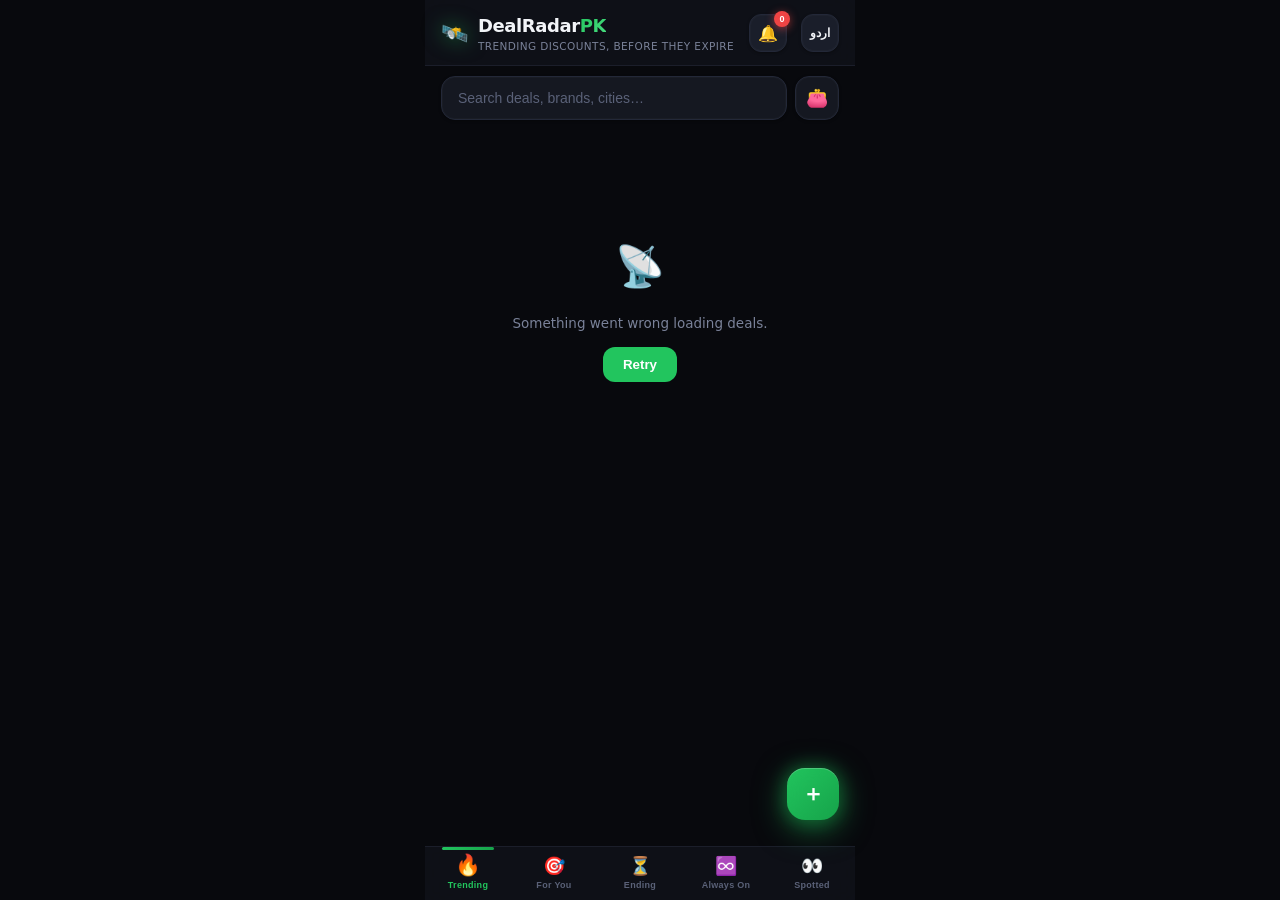
==== docs/index.html @ 2d1ab607 "Auto-scrape: 2026-09-20 14:18 UTC" ====
<!DOCTYPE html>
<html lang="en">
<head>
<meta charset="utf-8">
<meta name="viewport" content="width=device-width, initial-scale=1, viewport-fit=cover">
<meta name="theme-color" content="#0f1115">
<meta name="description" content="Never miss a discount in Pakistan. Track limited-time deals from Easypaisa, JazzCash, HBL, Daraz, Foodpanda & more.">
<link rel="manifest" href="manifest.json">
<link rel="apple-touch-icon" href="logos/easypaisa.png">
<title>DealRadar PK — never miss a discount</title>
<link rel="stylesheet" href="styles.css">
</head>
<body>
<header class="topbar">
  <button id="backBtn" class="back-btn" aria-label="Go back">←</button>
  <div class="brand">
    <span class="logo">🛰️</span>
    <div>
      <h1>DealRadar<span>PK</span></h1>
      <p class="tag" id="headerTag">Trending discounts, before they expire</p>
    </div>
  </div>
  <button id="alertBell" class="bell" title="Alerts">🔔<span id="bellCount" class="badge">0</span></button>
  <button id="langBtn" class="lang-btn" title="Switch language">اردو</button>
</header>

<div class="searchbar">
  <input id="q" type="search" placeholder="Search deals, brands, cities…" autocomplete="off">
  <button id="walletBtn" class="wallet-btn" title="My wallets & cards">👛</button>
</div>

<nav class="chips scroll" id="cityChips"></nav>
<nav class="chips scroll" id="catChips"></nav>

<div id="walletPanel" class="wallet-panel hidden"></div>
<section id="banner"></section>
<section id="savingsBar"></section>

<main id="feed" class="feed" aria-live="polite"></main>

<nav class="tabbar" id="tabbar">
  <button class="tab active" data-tab="trending"><span>🔥</span>Trending</button>
  <button class="tab" data-tab="foryou"><span>🎯</span>For You</button>
  <button class="tab" data-tab="ending"><span>⏳</span>Ending</button>
  <button class="tab" data-tab="evergreen"><span>♾️</span>Always On</button>
  <button class="tab" data-tab="spotted"><span>👀</span>Spotted</button>
</nav>

<button id="fab" class="fab" title="I spotted a deal">＋</button>

<div class="toast" id="toast"></div>
<div class="sheet-backdrop hidden" id="sheetBackdrop"></div>
<div class="sheet hidden" id="sheet"></div>

<div class="exit-overlay" id="exitOverlay">
  <div class="exit-dialog">
    <span class="exit-icon">🛰️</span>
    <h3 class="exit-title" id="exitTitle">Leaving so soon?</h3>
    <p class="exit-desc" id="exitDesc">There are still deals out there waiting for you. Come back before they expire!</p>
    <div class="exit-actions">
      <button class="exit-stay" id="exitStay">Keep Exploring</button>
      <button class="exit-leave" id="exitLeave">Leave</button>
    </div>
  </div>
</div>

<script src="app.js"></script>
</body>
</html>
---- docs/styles.css ----
/* ===== DEALRADAR PK — DESIGN SYSTEM v7 ===== */
:root{
  --bg:#08090d; --surface:#101218; --card:#151821; --card2:#1a1e2a; --card3:#20253a;
  --line:#232838; --line2:#2d3348;
  --txt:#f2f4f8; --txt2:#c8cdd8; --mut:#7a8299; --mut2:#5a6178;
  --accent:#22c55e; --accent2:#3b82f6; --accent3:#8b5cf6;
  --hot:#f97316; --warn:#f59e0b; --danger:#ef4444; --success:#10b981;
  --grad-main:linear-gradient(135deg,#22c55e,#16a34a);
  --grad-blue:linear-gradient(135deg,#3b82f6,#2563eb);
  --grad-purple:linear-gradient(135deg,#8b5cf6,#7c3aed);
  --grad-hot:linear-gradient(135deg,#f97316,#ef4444);
  --grad-gold:linear-gradient(135deg,#f59e0b,#d97706);
  --radius:18px; --radius-sm:12px; --radius-xs:8px;
  --glass:rgba(16,18,24,.92);
  --shadow-sm:0 1px 3px rgba(0,0,0,.3);
  --shadow-md:0 4px 16px rgba(0,0,0,.35);
  --shadow-lg:0 8px 32px rgba(0,0,0,.5);
  --shadow-glow:0 0 24px rgba(34,197,94,.15);
  --shadow-glow-blue:0 0 24px rgba(59,130,246,.15);
  --shadow-glow-purple:0 0 24px rgba(139,92,246,.15);
  --transition:all .2s cubic-bezier(.4,0,.2,1);
  --spring:all .35s cubic-bezier(.34,1.56,.64,1);
}
*{box-sizing:border-box;-webkit-tap-highlight-color:transparent}
html,body{margin:0}
body{background:var(--bg);color:var(--txt);
  font-family:'Inter',-apple-system,BlinkMacSystemFont,"Segoe UI",Roboto,system-ui,sans-serif;
  font-size:15px;line-height:1.5;max-width:430px;margin-inline:auto;padding-bottom:88px;
  -webkit-font-smoothing:antialiased;overflow-x:hidden}
a{color:var(--accent2);text-decoration:none}
.hidden{display:none!important}

/* ===== SKELETON LOADING ===== */
.skeleton{animation:shimmer 1.4s infinite;background:linear-gradient(90deg,var(--card) 25%,var(--card2) 50%,var(--card) 75%);background-size:200% 100%;border-radius:var(--radius-sm)}
@keyframes shimmer{0%{background-position:200% 0}100%{background-position:-200% 0}}

/* ===== TOP BAR ===== */
.topbar{position:sticky;top:0;z-index:45;display:flex;align-items:center;justify-content:space-between;
  padding:12px 16px 10px;background:var(--glass);backdrop-filter:blur(24px) saturate(1.4);
  border-bottom:1px solid rgba(35,40,56,.6);gap:8px}
.back-btn{flex:0 0 auto;width:34px;height:34px;border-radius:10px;
  background:var(--card2);border:1px solid var(--line);color:var(--txt);font-size:16px;cursor:pointer;
  display:none;align-items:center;justify-content:center;transition:var(--spring)}
.back-btn.visible{display:flex}
.back-btn:active{transform:scale(.85)}
.brand{display:flex;gap:10px;align-items:center;flex:1;min-width:0}
.logo{font-size:22px;filter:drop-shadow(0 0 10px rgba(34,197,94,.5))}
.topbar h1{margin:0;font-size:18px;font-weight:800;letter-spacing:-.4px}
.topbar h1 span{background:linear-gradient(135deg,var(--accent),#4ade80);-webkit-background-clip:text;-webkit-text-fill-color:transparent}
.tag{margin:0;font-size:10.5px;color:var(--mut);font-weight:500;letter-spacing:.4px;text-transform:uppercase}
.bell{position:relative;background:var(--card2);border:1px solid var(--line);color:var(--txt);width:38px;height:38px;border-radius:12px;font-size:16px;cursor:pointer;transition:var(--spring)}
.bell:active{transform:scale(.88)}
.lang-btn{background:var(--card2);border:1px solid var(--line);color:var(--txt);width:38px;height:38px;border-radius:12px;font-size:12px;font-weight:700;cursor:pointer;transition:var(--spring);margin-left:6px}
.lang-btn:active{transform:scale(.88)}
.badge{position:absolute;top:-4px;right:-4px;background:var(--danger);color:#fff;font-size:9px;font-weight:800;
  min-width:16px;height:16px;border-radius:8px;display:flex;align-items:center;justify-content:center;padding:0 3px;
  box-shadow:0 2px 8px rgba(239,68,68,.6);animation:pulse 2s infinite}
@keyframes pulse{0%,100%{transform:scale(1)}50%{transform:scale(1.1)}}

/* ===== SEARCH ===== */
.searchbar{display:flex;gap:8px;padding:10px 16px 4px}
.searchbar input{flex:1;padding:12px 16px;border-radius:14px;border:1.5px solid var(--line);
  background:var(--card);color:var(--txt);font-size:14px;outline:none;transition:var(--transition);font-weight:500}
.searchbar input::placeholder{color:var(--mut2)}
.searchbar input:focus{border-color:var(--accent2);box-shadow:0 0 0 3px rgba(59,130,246,.12),0 0 20px rgba(59,130,246,.08)}
.wallet-btn{flex:0 0 auto;width:44px;height:44px;border-radius:14px;border:1.5px solid var(--line);background:var(--card);font-size:18px;cursor:pointer;transition:var(--spring)}
.wallet-btn:active{transform:scale(.9)}
.wallet-btn.on{border-color:var(--accent);background:rgba(34,197,94,.12);box-shadow:var(--shadow-glow)}

/* ===== CHIPS ===== */
.chips{display:flex;gap:6px;overflow-x:auto;padding:8px 16px;scrollbar-width:none;
  mask-image:linear-gradient(90deg,#000 90%,transparent)}
.chips::-webkit-scrollbar{display:none}
.chip{flex:0 0 auto;padding:7px 13px;border-radius:999px;border:1.5px solid var(--line);
  background:var(--card);color:var(--mut);font-size:12px;font-weight:600;cursor:pointer;white-space:nowrap;transition:var(--transition)}
.chip:active{transform:scale(.95)}
.chip.active{background:linear-gradient(135deg,var(--accent),#16a34a);color:#fff;border-color:transparent;font-weight:700;
  box-shadow:0 2px 12px rgba(34,197,94,.35)}
.chip.cat.active{background:linear-gradient(135deg,var(--accent2),#2563eb);box-shadow:0 2px 12px rgba(59,130,246,.35)}

/* ===== WALLET PANEL ===== */
.wallet-panel{margin:6px 16px 0;background:var(--card2);border:1px solid var(--line);border-radius:16px;padding:14px;
  animation:slideDown .25s cubic-bezier(.4,0,.2,1)}
@keyframes slideDown{from{opacity:0;transform:translateY(-10px)}to{opacity:1;transform:none}}
.wallet-panel h4{margin:0 0 4px;font-size:13px;font-weight:700}
.wallet-panel p.hint{margin:0 0 10px;font-size:11px;color:var(--mut)}
.pay-grid{display:flex;flex-wrap:wrap;gap:6px}
.pay-opt{padding:8px 12px;border-radius:10px;border:1.5px solid var(--line);background:var(--card);color:var(--mut);font-size:11.5px;font-weight:600;cursor:pointer;transition:var(--transition)}
.pay-opt:active{transform:scale(.95)}
.pay-opt.on{background:linear-gradient(135deg,var(--accent2),#2563eb);border-color:transparent;color:#fff;font-weight:700;box-shadow:0 2px 10px rgba(59,130,246,.35)}

/* ===== BANNER ===== */
#banner{padding:10px 16px 0}
.banner-card{background:linear-gradient(135deg,rgba(249,115,22,.12),rgba(239,68,68,.06));border:1px solid rgba(249,115,22,.25);
  border-radius:14px;padding:12px 14px;font-size:12.5px;color:#fdba74;font-weight:500;line-height:1.5}
.banner-card b{color:#fff;font-weight:700}
.banner-info{background:var(--card);border:1px solid var(--line);border-radius:14px;padding:11px 14px;font-size:12px;color:var(--mut)}

/* ===== SAVINGS STRIP ===== */
#savingsBar{padding:6px 16px 0}
.savings-strip{background:linear-gradient(135deg,rgba(34,197,94,.1),rgba(34,197,94,.03));
  border:1px solid rgba(34,197,94,.2);border-radius:12px;padding:10px 14px;font-size:12.5px;color:var(--accent);font-weight:500}
.savings-strip b{font-weight:800}

/* ===== FEED ===== */
.feed{padding:12px 16px;display:flex;flex-direction:column;gap:12px}

/* ===== DEAL CARD ===== */
.deal{background:var(--card);border:1px solid var(--line);border-radius:var(--radius);overflow:hidden;position:relative;
  transition:var(--transition);box-shadow:var(--shadow-sm)}
.deal:active{transform:scale(.98);box-shadow:var(--shadow-md)}
.deal.match{border-color:rgba(34,197,94,.35);box-shadow:0 0 0 1px rgba(34,197,94,.12),var(--shadow-sm)}
.deal.urgent{border-color:rgba(239,68,68,.4);box-shadow:0 0 0 1px rgba(239,68,68,.15),var(--shadow-sm)}
.deal.urgent::before{content:'';position:absolute;top:0;left:0;right:0;height:2px;
  background:linear-gradient(90deg,var(--danger),var(--hot));animation:urgentPulse 2s infinite}
@keyframes urgentPulse{0%,100%{opacity:1}50%{opacity:.5}}
.deal-visual{height:4px;border-radius:0}

.deal-top{display:flex;gap:11px;padding:13px 13px 9px}
.logo-badge{flex:0 0 auto;width:44px;height:44px;border-radius:12px;display:flex;align-items:center;justify-content:center;
  font-weight:800;color:#fff;font-size:13px;letter-spacing:-.5px;
  box-shadow:var(--shadow-sm);position:relative;overflow:hidden}
.logo-badge::after{content:'';position:absolute;inset:0;background:linear-gradient(135deg,rgba(255,255,255,.12),transparent);pointer-events:none}
.logo-img{width:100%;height:100%;object-fit:contain;padding:5px;border-radius:inherit}
.logo-badge.sm .logo-img{padding:3px}
.deal-body{flex:1;min-width:0}
.deal-title{margin:0 0 3px;font-size:13.5px;font-weight:700;line-height:1.35;letter-spacing:-.2px;
  display:-webkit-box;-webkit-line-clamp:2;-webkit-box-orient:vertical;overflow:hidden}
.deal-brand{font-size:11px;color:var(--mut);margin:0 0 7px;display:flex;flex-wrap:wrap;align-items:center;gap:4px;font-weight:500}
.deal-brand .dot{opacity:.3}
.vbadge{font-size:9px;background:rgba(34,197,94,.1);color:var(--accent);border:1px solid rgba(34,197,94,.2);border-radius:5px;padding:2px 6px;font-weight:700;letter-spacing:.3px}
.vbadge.unv{background:rgba(245,158,11,.08);color:var(--warn);border-color:rgba(245,158,11,.2)}
.matchflag{color:var(--accent);font-weight:700;font-size:10.5px}

.disc-row{display:flex;flex-wrap:wrap;gap:5px;align-items:center}
.disc{display:inline-block;background:linear-gradient(135deg,rgba(34,197,94,.14),rgba(34,197,94,.04));
  color:var(--accent);border:1px solid rgba(34,197,94,.28);padding:4px 9px;border-radius:9px;font-weight:800;font-size:13px;letter-spacing:-.3px}
.disc.cap{background:rgba(245,158,11,.08);color:var(--warn);border-color:rgba(245,158,11,.22);font-weight:600;font-size:11px}
.heat{display:inline-flex;align-items:center;gap:3px;font-size:10.5px;font-weight:800;color:var(--hot);
  background:rgba(249,115,22,.08);border:1px solid rgba(249,115,22,.22);padding:4px 8px;border-radius:9px}

.deal-meta{display:flex;flex-wrap:wrap;gap:4px;margin-top:8px}
.pill{font-size:10px;color:var(--mut);background:var(--card2);border:1px solid var(--line);
  padding:3px 7px;border-radius:7px;font-weight:500}
.pill.count{color:var(--warn);border-color:rgba(245,158,11,.25);background:rgba(245,158,11,.05)}
.pill.count.red{color:var(--danger);border-color:rgba(239,68,68,.25);background:rgba(239,68,68,.05);font-weight:700}
.pill.src-social{color:#a78bfa;border-color:rgba(167,139,250,.2);background:rgba(167,139,250,.05)}
.pill.src-community{color:#67e8f9;border-color:rgba(103,232,249,.2);background:rgba(103,232,249,.05)}
.pill.trust{color:var(--accent);border-color:rgba(34,197,94,.2);background:rgba(34,197,94,.05);font-weight:700}

/* urgency progress bar */
.urgency-bar{height:3px;margin:0 13px;border-radius:2px;background:var(--card2);overflow:hidden}
.urgency-bar .fill{height:100%;border-radius:2px;transition:width .5s ease}

.deal-actions{display:flex;border-top:1px solid var(--line)}
.deal-actions button{flex:1;background:none;border:none;color:var(--mut);padding:10px 4px;font-size:10.5px;font-weight:600;cursor:pointer;transition:var(--transition)}
.deal-actions button:active{background:var(--card2);color:var(--txt)}
.deal-actions button+button{border-left:1px solid var(--line)}
.deal-actions button.voted{color:var(--accent)}

.empty{text-align:center;color:var(--mut);padding:48px 24px;font-size:13.5px;line-height:1.7}

/* ===== MERCHANT GROUPING ===== */
.merchant-group{margin-bottom:2px}
.merchant-header{display:flex;align-items:center;gap:8px;padding:6px 0 5px}
.logo-badge.sm{width:30px;height:30px;font-size:10px;border-radius:9px}
.merchant-name{font-size:13px;font-weight:700}
.merchant-count{font-size:10.5px;color:var(--mut)}
.merchant-compare{margin-left:auto;padding:5px 10px;border-radius:8px;border:1px solid var(--line);
  background:var(--card2);color:var(--accent2);font-size:10.5px;font-weight:600;cursor:pointer;transition:var(--transition)}
.merchant-compare:active{transform:scale(.95)}
.merchant-scroll{display:flex;gap:10px;overflow-x:auto;padding-bottom:8px;scrollbar-width:none;
  mask-image:linear-gradient(90deg,#000 88%,transparent)}
.merchant-scroll::-webkit-scrollbar{display:none}
.merchant-scroll .deal{min-width:84%;flex:0 0 84%}

/* ===== TAB BAR ===== */
.tabbar{position:fixed;bottom:0;left:50%;transform:translateX(-50%);width:100%;max-width:430px;z-index:35;
  display:flex;background:var(--glass);backdrop-filter:blur(24px) saturate(1.4);border-top:1px solid rgba(35,40,56,.6);
  padding-bottom:env(safe-area-inset-bottom)}
.tab{flex:1;background:none;border:none;color:var(--mut2);font-size:9px;font-weight:700;padding:8px 2px 10px;
  display:flex;flex-direction:column;align-items:center;gap:3px;cursor:pointer;transition:var(--transition);position:relative;letter-spacing:.3px}
.tab span{font-size:18px;transition:var(--spring)}
.tab.active{color:var(--accent)}
.tab.active span{transform:scale(1.15) translateY(-1px)}
.tab.active::after{content:'';position:absolute;top:0;left:20%;right:20%;height:2.5px;border-radius:2px;
  background:linear-gradient(90deg,var(--accent),#4ade80)}

/* ===== FAB ===== */
.fab{position:fixed;right:calc(50% - 199px);bottom:80px;z-index:36;width:52px;height:52px;border-radius:16px;
  background:linear-gradient(135deg,var(--accent),#16a34a);color:#fff;border:none;font-size:22px;font-weight:700;
  box-shadow:0 6px 24px rgba(34,197,94,.45);cursor:pointer;transition:var(--spring)}
.fab:active{transform:scale(.88)}
@media(max-width:430px){.fab{right:16px}}

/* ===== TOAST ===== */
.toast{position:fixed;left:50%;bottom:96px;transform:translateX(-50%) translateY(16px);
  background:var(--card2);color:var(--txt);padding:12px 20px;border-radius:14px;font-size:13px;font-weight:600;
  opacity:0;transition:.25s cubic-bezier(.4,0,.2,1);pointer-events:none;z-index:60;border:1px solid var(--line2);max-width:88%;text-align:center;
  box-shadow:var(--shadow-lg)}
.toast.show{opacity:1;transform:translateX(-50%) translateY(0)}

/* ===== SHEET ===== */
.sheet-backdrop{position:fixed;inset:0;background:rgba(0,0,0,.75);z-index:40;backdrop-filter:blur(6px)}
.sheet{position:fixed;left:50%;bottom:0;transform:translateX(-50%);width:100%;max-width:430px;
  background:var(--surface);border:1px solid var(--line);border-bottom:none;border-radius:24px 24px 0 0;
  z-index:50;max-height:88vh;overflow:auto;padding:8px 18px 32px;
  box-shadow:0 -12px 48px rgba(0,0,0,.6);animation:sheetUp .3s cubic-bezier(.32,.72,0,1)}
@keyframes sheetUp{from{transform:translateX(-50%) translateY(40px);opacity:0}to{transform:translateX(-50%) translateY(0);opacity:1}}
.sheet .grab{width:36px;height:4px;background:var(--line2);border-radius:2px;margin:8px auto 16px}
.sheet h3{margin:0 0 8px;font-size:16px;font-weight:800;line-height:1.35;letter-spacing:-.3px}
.sheet .row{display:flex;justify-content:space-between;gap:12px;padding:10px 0;border-bottom:1px solid var(--line);font-size:12.5px}
.sheet .row span:first-child{color:var(--mut);flex:0 0 36%;font-weight:500}
.sheet .row span:last-child{text-align:right;font-weight:600}
.sheet ul{margin:10px 0;padding-left:18px;font-size:12px;color:var(--mut);line-height:1.7}
.sheet .fine{color:var(--mut2);font-size:10.5px;margin-top:16px;line-height:1.6;opacity:.8}
.sheet .sharebtn{display:block;width:100%;margin-top:16px;padding:14px;border-radius:14px;border:none;
  background:linear-gradient(135deg,#25d366,#128c7e);color:#fff;font-weight:700;font-size:14.5px;cursor:pointer;
  box-shadow:0 4px 16px rgba(37,211,102,.35);transition:var(--spring);text-align:center;text-decoration:none}
.sheet .sharebtn:active{transform:scale(.96)}

/* ===== SUBMIT FORM ===== */
.form label{display:block;font-size:11px;color:var(--mut);font-weight:700;margin:14px 0 5px;letter-spacing:.4px;text-transform:uppercase}
.form input,.form select,.form textarea{width:100%;padding:11px 14px;border-radius:12px;border:1.5px solid var(--line);
  background:var(--card2);color:var(--txt);font-size:13.5px;font-family:inherit;outline:none;transition:var(--transition)}
.form input:focus,.form select:focus,.form textarea:focus{border-color:var(--accent2);box-shadow:0 0 0 3px rgba(59,130,246,.1)}
.form textarea{min-height:80px;resize:vertical}
.form .submit{width:100%;margin-top:18px;padding:14px;border-radius:14px;border:none;
  background:linear-gradient(135deg,var(--accent),#16a34a);color:#fff;font-weight:700;font-size:14.5px;cursor:pointer;
  box-shadow:0 4px 16px rgba(34,197,94,.35);transition:var(--spring)}
.form .submit:active{transform:scale(.96)}

/* ===== HERO CARD ===== */
.hero-card{display:flex;align-items:center;gap:12px;margin-bottom:14px;padding:14px;border-radius:16px;
  background:var(--card2);border:1px solid var(--line)}
.hero-info{flex:1}
.hero-brand{font-size:14.5px;font-weight:800}
.hero-type{font-size:11px;color:var(--mut);text-transform:capitalize}
.hero-disc{text-align:right}
.hero-amount{font-size:21px;font-weight:800;color:var(--accent)}
.hero-cap{font-size:10.5px;color:var(--warn)}
.sheet-summary{color:var(--mut);font-size:12.5px;margin:0 0 14px;line-height:1.65}

/* ===== SHEET ACTIONS ===== */
.sheet-actions{display:flex;gap:10px;margin-top:16px}
.sheet-actions .sharebtn{flex:1;margin-top:0}
.reportbtn{flex:0 0 auto;padding:14px 16px;border-radius:14px;border:1px solid rgba(239,68,68,.25);
  background:rgba(239,68,68,.06);color:var(--danger);font-weight:600;font-size:12.5px;cursor:pointer;transition:var(--transition)}
.reportbtn:active{transform:scale(.94)}

/* ===== COMPARE ===== */
.compare-grid{display:flex;flex-direction:column;gap:10px;margin-top:12px}
.compare-card{background:var(--card2);border:1px solid var(--line);border-radius:14px;padding:14px}
.compare-disc{font-size:17px;font-weight:800;color:var(--accent);margin-bottom:4px}
.compare-title{font-size:12.5px;font-weight:600;margin-bottom:8px;line-height:1.4}
.compare-meta{display:flex;flex-wrap:wrap;gap:5px;font-size:10.5px;color:var(--mut)}
.compare-meta span{background:var(--card);border:1px solid var(--line);padding:3px 7px;border-radius:6px}
.compare-view{margin-top:10px;width:100%;padding:9px;border-radius:10px;border:1px solid var(--accent2);
  background:rgba(59,130,246,.06);color:var(--accent2);font-size:12px;font-weight:600;cursor:pointer;transition:var(--transition)}
.compare-view:active{transform:scale(.97)}

/* ===== NOTIFICATIONS ===== */
.notif-item{display:flex;align-items:center;gap:10px;padding:11px 0;border-bottom:1px solid var(--line);cursor:pointer}
.notif-item:last-child{border-bottom:none}
.notif-icon{font-size:15px;flex:0 0 auto}
.notif-text{font-size:12.5px;color:var(--txt);line-height:1.4}
.notif-text b{font-weight:700}

/* ===== STEPS ===== */
.steps-title{margin:16px 0 8px;font-size:11px;color:var(--mut);text-transform:uppercase;letter-spacing:.6px;font-weight:700}
.steps-list{list-style:none;margin:0;padding:0}
.steps-list li{display:flex;align-items:flex-start;gap:10px;padding:9px 0;border-bottom:1px solid var(--line);font-size:12.5px;color:var(--txt2);line-height:1.5}
.steps-list li:last-child{border-bottom:none}
.step-num{flex:0 0 auto;width:22px;height:22px;border-radius:50%;background:linear-gradient(135deg,var(--accent),#16a34a);
  color:#fff;font-size:10.5px;font-weight:800;display:flex;align-items:center;justify-content:center}

/* ===== ONBOARDING ===== */
body.onboarding .sheet{max-height:100vh;height:100vh;height:100dvh;border-radius:0;padding:0;overflow:hidden;animation:none}
body.onboarding .sheet .grab{display:none}
body.onboarding .sheet-backdrop{background:rgba(0,0,0,.92)}
.onboard-full{position:relative;height:100%;display:flex;flex-direction:column;overflow:hidden}
.ob-bg{position:absolute;inset:0;z-index:0;
  background:
    radial-gradient(600px 380px at 10% -5%,rgba(34,197,94,.22),transparent 60%),
    radial-gradient(500px 350px at 95% 10%,rgba(59,130,246,.18),transparent 55%),
    radial-gradient(550px 420px at 50% 115%,rgba(139,92,246,.12),transparent 55%),
    var(--bg)}
.ob-bg::after{content:'';position:absolute;inset:0;
  background-image:radial-gradient(rgba(255,255,255,.04) 1px,transparent 1px);background-size:24px 24px}
.ob-content{position:relative;z-index:1;flex:1;display:flex;flex-direction:column;align-items:center;
  justify-content:center;text-align:center;padding:56px 28px 24px;animation:obIn .5s cubic-bezier(.22,1,.36,1) both}
@keyframes obIn{from{opacity:0;transform:translateY(20px) scale(.97)}to{opacity:1;transform:none}}
.ob-visual{position:relative;width:128px;height:128px;border-radius:36px;display:flex;align-items:center;justify-content:center;
  font-size:56px;margin-bottom:32px;
  background:linear-gradient(145deg,rgba(255,255,255,.08),rgba(255,255,255,.02));
  border:1px solid rgba(255,255,255,.1);
  box-shadow:0 20px 60px rgba(0,0,0,.5),inset 0 1px 0 rgba(255,255,255,.12)}
.ob-visual::before{content:'';position:absolute;inset:-14px;border-radius:46px;
  border:1.5px dashed rgba(34,197,94,.2);animation:obSpin 28s linear infinite}
@keyframes obSpin{to{transform:rotate(360deg)}}
.ob-title{margin:0 0 14px;font-size:25px;font-weight:800;letter-spacing:-.6px;line-height:1.2;
  background:linear-gradient(92deg,#fff 30%,#a7f3d0);-webkit-background-clip:text;background-clip:text;color:transparent}
.ob-desc{margin:0;font-size:14px;line-height:1.7;color:var(--mut);max-width:310px}
.ob-footer{position:relative;z-index:1;padding:20px 24px calc(28px + env(safe-area-inset-bottom));
  background:linear-gradient(180deg,transparent,rgba(8,9,13,.6))}
.ob-dots{display:flex;justify-content:center;gap:7px;margin-bottom:20px}
.ob-dot{width:7px;height:7px;border-radius:4px;background:var(--line2);transition:.3s}
.ob-dot.active{width:22px;background:linear-gradient(90deg,var(--accent),#4ade80)}
.ob-actions{display:flex;align-items:center;gap:12px}
.ob-skip{flex:0 0 auto;padding:14px 16px;border-radius:14px;border:none;background:transparent;
  color:var(--mut);font-size:13.5px;font-weight:600;cursor:pointer;transition:var(--transition)}
.ob-skip:active{transform:scale(.94);color:var(--txt)}
.ob-next{flex:1;padding:15px 20px;border-radius:16px;border:none;cursor:pointer;
  background:linear-gradient(135deg,#22c55e,#16a34a);color:#04150a;font-size:15px;font-weight:800;letter-spacing:.2px;
  box-shadow:0 8px 28px rgba(34,197,94,.4),inset 0 1px 0 rgba(255,255,255,.3);transition:var(--spring)}
.ob-next:active{transform:scale(.96)}

/* ===== SCROLLBAR ===== */
::-webkit-scrollbar{width:0;height:0}

/* ===== SELECTION ===== */
::selection{background:rgba(34,197,94,.3);color:#fff}

/* ===== EXIT DIALOG ===== */
.exit-overlay{position:fixed;inset:0;z-index:100;background:rgba(0,0,0,.8);backdrop-filter:blur(12px);
  display:flex;align-items:center;justify-content:center;opacity:0;pointer-events:none;transition:opacity .25s ease}
.exit-overlay.show{opacity:1;pointer-events:auto}
.exit-dialog{background:var(--card);border:1px solid var(--line2);border-radius:24px;padding:32px 24px 24px;
  width:calc(100% - 48px);max-width:340px;text-align:center;
  box-shadow:0 24px 80px rgba(0,0,0,.7),0 0 0 1px rgba(255,255,255,.04) inset;
  transform:scale(.9) translateY(20px);transition:transform .3s cubic-bezier(.34,1.56,.64,1)}
.exit-overlay.show .exit-dialog{transform:scale(1) translateY(0)}
.exit-icon{font-size:48px;margin-bottom:16px;display:block;animation:exitBounce 1.2s ease infinite}
@keyframes exitBounce{0%,100%{transform:translateY(0)}50%{transform:translateY(-6px)}}
.exit-title{font-size:18px;font-weight:800;margin:0 0 8px;letter-spacing:-.3px;
  background:linear-gradient(135deg,#fff,#a7f3d0);-webkit-background-clip:text;-webkit-text-fill-color:transparent}
.exit-desc{font-size:13px;color:var(--mut);margin:0 0 24px;line-height:1.6}
.exit-actions{display:flex;gap:10px}
.exit-stay{flex:1;padding:14px;border-radius:14px;border:none;cursor:pointer;
  background:var(--grad-main);color:#04150a;font-size:14px;font-weight:800;
  box-shadow:0 4px 20px rgba(34,197,94,.4),inset 0 1px 0 rgba(255,255,255,.25);transition:var(--spring)}
.exit-stay:active{transform:scale(.94)}
.exit-leave{flex:1;padding:14px;border-radius:14px;border:1.5px solid var(--line2);cursor:pointer;
  background:var(--card2);color:var(--mut);font-size:14px;font-weight:600;transition:var(--transition)}
.exit-leave:active{transform:scale(.94);color:var(--txt)}

/* ===== TAB COLOR THEMES ===== */
.tab[data-tab="trending"].active{color:var(--accent)}
.tab[data-tab="trending"].active::after{background:var(--grad-main)}
.tab[data-tab="foryou"].active{color:var(--accent3)}
.tab[data-tab="foryou"].active::after{background:var(--grad-purple)}
.tab[data-tab="ending"].active{color:var(--hot)}
.tab[data-tab="ending"].active::after{background:var(--grad-hot)}
.tab[data-tab="evergreen"].active{color:var(--accent2)}
.tab[data-tab="evergreen"].active::after{background:var(--grad-blue)}
.tab[data-tab="spotted"].active{color:var(--warn)}
.tab[data-tab="spotted"].active::after{background:var(--grad-gold)}

/* ===== IMPROVED BUTTONS ===== */
.deal-actions button{position:relative;overflow:hidden}
.deal-actions button::after{content:'';position:absolute;inset:0;background:radial-gradient(circle at var(--x,50%) var(--y,50%),rgba(255,255,255,.08),transparent 60%);opacity:0;transition:opacity .2s}
.deal-actions button:active::after{opacity:1}
.deal-actions button.voted{color:var(--accent);text-shadow:0 0 12px rgba(34,197,94,.4)}

/* ===== IMPROVED TOAST ===== */
.toast{background:var(--card);border:1px solid var(--line2);
  box-shadow:0 12px 40px rgba(0,0,0,.6),0 0 0 1px rgba(255,255,255,.04) inset;
  backdrop-filter:blur(20px)}
.toast.show{opacity:1;transform:translateX(-50%) translateY(0)}

/* ===== IMPROVED SHEET ===== */
.sheet{background:var(--surface);border:1px solid var(--line2);
  box-shadow:0 -20px 60px rgba(0,0,0,.7),0 0 0 1px rgba(255,255,255,.03) inset}
.sheet .grab{background:linear-gradient(90deg,var(--line2),var(--line),var(--line2));width:44px}

/* ===== IMPROVED FAB ===== */
.fab{background:var(--grad-main);border-radius:18px;
  box-shadow:0 8px 32px rgba(34,197,94,.5),0 2px 8px rgba(0,0,0,.3),inset 0 1px 0 rgba(255,255,255,.25)}
.fab::before{content:'';position:absolute;inset:-3px;border-radius:21px;
  background:var(--grad-main);opacity:.3;filter:blur(8px);z-index:-1;transition:opacity .3s}
.fab:active::before{opacity:.6}

/* ===== IMPROVED CHIPS ===== */
.chip.active{background:var(--grad-main);box-shadow:0 3px 14px rgba(34,197,94,.4)}
.chip.cat.active{background:var(--grad-blue);box-shadow:0 3px 14px rgba(59,130,246,.4)}

/* ===== IMPROVED WALLET PANEL ===== */
.pay-opt.on{background:var(--grad-blue);box-shadow:0 3px 12px rgba(59,130,246,.4)}

/* ===== IMPROVED BANNER ===== */
.banner-card{background:linear-gradient(135deg,rgba(249,115,22,.1),rgba(239,68,68,.05));
  border:1px solid rgba(249,115,22,.2);border-radius:16px;
  box-shadow:0 4px 20px rgba(249,115,22,.08)}

/* ===== IMPROVED SAVINGS ===== */
.savings-strip{background:linear-gradient(135deg,rgba(34,197,94,.08),rgba(34,197,94,.02));
  border:1px solid rgba(34,197,94,.15);border-radius:14px;
  box-shadow:0 2px 12px rgba(34,197,94,.06)}

/* ===== IMPROVED DEAL CARD ===== */
.deal{background:var(--card);border:1px solid var(--line);
  box-shadow:var(--shadow-sm),0 0 0 1px rgba(255,255,255,.02) inset}
.deal.match{border-color:rgba(34,197,94,.3);box-shadow:0 0 0 1px rgba(34,197,94,.1),var(--shadow-glow)}
.deal.urgent{border-color:rgba(239,68,68,.35);box-shadow:0 0 0 1px rgba(239,68,68,.12),0 4px 20px rgba(239,68,68,.08)}

/* ===== IMPROVED HERO CARD ===== */
.hero-card{background:linear-gradient(135deg,var(--card2),var(--card));
  border:1px solid var(--line2);box-shadow:var(--shadow-md),0 0 0 1px rgba(255,255,255,.03) inset}

/* ===== IMPROVED STEPS ===== */
.step-num{background:var(--grad-main);box-shadow:0 2px 8px rgba(34,197,94,.3)}

/* ===== IMPROVED COMPARE ===== */
.compare-view{border-color:rgba(59,130,246,.3);background:rgba(59,130,246,.05);
  box-shadow:0 2px 10px rgba(59,130,246,.08)}
.compare-view:active{background:rgba(59,130,246,.12)}

/* ===== IMPROVED ONBOARDING ===== */
.ob-next{background:var(--grad-main);box-shadow:0 8px 28px rgba(34,197,94,.45),inset 0 1px 0 rgba(255,255,255,.3)}

/* ===== IMPROVED FORM ===== */
.form .submit{background:var(--grad-main);box-shadow:0 6px 24px rgba(34,197,94,.4),inset 0 1px 0 rgba(255,255,255,.25)}

/* ===== IMPROVED SHARE BUTTON ===== */
.sheet .sharebtn{box-shadow:0 6px 24px rgba(37,211,102,.4),inset 0 1px 0 rgba(255,255,255,.2)}

/* ===== IMPROVED REPORT BUTTON ===== */
.reportbtn{border-color:rgba(239,68,68,.2);background:rgba(239,68,68,.04);
  box-shadow:0 2px 10px rgba(239,68,68,.06)}
.reportbtn:active{background:rgba(239,68,68,.12)}

/* ===== NOTIFICATION BELL IMPROVED ===== */
.bell{background:var(--card2);border:1px solid var(--line);
  box-shadow:var(--shadow-sm),0 0 0 1px rgba(255,255,255,.02) inset}
.bell:active{transform:scale(.85);box-shadow:0 0 16px rgba(34,197,94,.2)}

/* ===== LANG BUTTON IMPROVED ===== */
.lang-btn{background:var(--card2);border:1px solid var(--line);
  box-shadow:var(--shadow-sm),0 0 0 1px rgba(255,255,255,.02) inset}
.lang-btn:active{transform:scale(.85)}

/* ===== WALLET BUTTON IMPROVED ===== */
.wallet-btn{box-shadow:var(--shadow-sm),0 0 0 1px rgba(255,255,255,.02) inset}
.wallet-btn.on{border-color:var(--accent);background:rgba(34,197,94,.1);
  box-shadow:var(--shadow-glow),0 0 0 1px rgba(34,197,94,.15) inset}

/* ===== SEARCH BAR IMPROVED ===== */
.searchbar input{background:var(--card);border:1.5px solid var(--line);
  box-shadow:var(--shadow-sm),0 0 0 1px rgba(255,255,255,.02) inset}
.searchbar input:focus{border-color:var(--accent2);
  box-shadow:0 0 0 3px rgba(59,130,246,.1),0 0 24px rgba(59,130,246,.06),0 0 0 1px rgba(59,130,246,.2) inset}

/* ===== MERCHANT COMPARE IMPROVED ===== */
.merchant-compare{border-color:rgba(59,130,246,.25);background:rgba(59,130,246,.05);
  box-shadow:0 2px 8px rgba(59,130,246,.06)}
.merchant-compare:active{background:rgba(59,130,246,.12)}

/* ===== TRUST PILL IMPROVED ===== */
.pill.trust{background:rgba(34,197,94,.06);border-color:rgba(34,197,94,.2);
  box-shadow:0 1px 6px rgba(34,197,94,.08)}

/* ===== HEAT BADGE IMPROVED ===== */
.heat{background:rgba(249,115,22,.06);border-color:rgba(249,115,22,.2);
  box-shadow:0 1px 8px rgba(249,115,22,.08)}

/* ===== VERIFIED BADGE IMPROVED ===== */
.vbadge{background:rgba(34,197,94,.08);border-color:rgba(34,197,94,.2);
  box-shadow:0 1px 6px rgba(34,197,94,.06)}
.vbadge.unv{background:rgba(245,158,11,.06);border-color:rgba(245,158,11,.18);
  box-shadow:0 1px 6px rgba(245,158,11,.06)}

/* ===== DISCOUNT BADGE IMPROVED ===== */
.disc{background:linear-gradient(135deg,rgba(34,197,94,.12),rgba(34,197,94,.03));
  border-color:rgba(34,197,94,.25);box-shadow:0 2px 10px rgba(34,197,94,.1)}
.disc.cap{background:rgba(245,158,11,.06);border-color:rgba(245,158,11,.2);
  box-shadow:0 1px 8px rgba(245,158,11,.06)}

/* ===== URGENCY BAR IMPROVED ===== */
.urgency-bar{background:var(--card2);box-shadow:0 0 0 1px rgba(255,255,255,.02) inset}
.urgency-bar .fill{box-shadow:0 0 8px currentColor}

/* ===== NOTIFICATION ITEMS ===== */
.notif-item{transition:var(--transition)}
.notif-item:active{background:var(--card2);border-radius:10px;padding-left:8px;padding-right:8px}

/* ===== COMPARE CARDS ===== */
.compare-card{background:linear-gradient(135deg,var(--card2),var(--card));
  border:1px solid var(--line2);box-shadow:var(--shadow-sm),0 0 0 1px rgba(255,255,255,.02) inset}
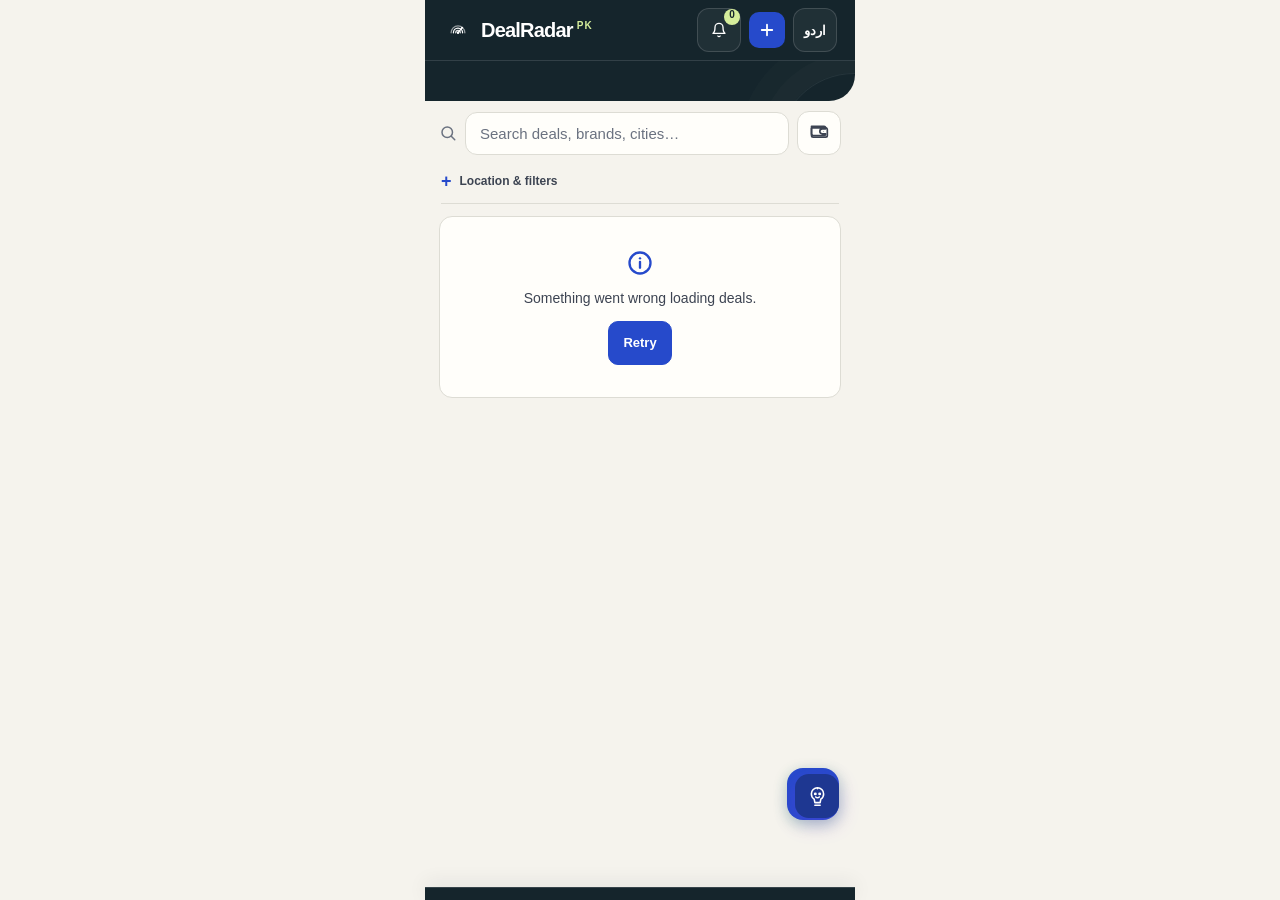
==== commit 2f96ed45: "Deploy: sync docs/ with latest 4-tab UI for GitHub Pages" ====
--- a/docs/index.html
+++ b/docs/index.html
@@ -3,50 +3,103 @@
 <head>
 <meta charset="utf-8">
 <meta name="viewport" content="width=device-width, initial-scale=1, viewport-fit=cover">
-<meta name="theme-color" content="#0f1115">
+<meta name="theme-color" content="#15252C">
 <meta name="description" content="Never miss a discount in Pakistan. Track limited-time deals from Easypaisa, JazzCash, HBL, Daraz, Foodpanda & more.">
 <link rel="manifest" href="manifest.json">
-<link rel="apple-touch-icon" href="logos/easypaisa.png">
+<link rel="icon" href="data:image/svg+xml,%3Csvg xmlns='http://www.w3.org/2000/svg' viewBox='0 0 48 48'%3E%3Crect width='48' height='48' rx='11' fill='%23ffffff'/%3E%3Cg fill='none' stroke='%230E7A4E' stroke-width='2.6' stroke-linecap='round'%3E%3Cpath d='M14 30a10 10 0 0 1 20 0'/%3E%3Cpath d='M9 30a15 15 0 0 1 30 0' opacity='.55'/%3E%3Cpath d='M19 30a5 5 0 0 1 10 0' opacity='.85'/%3E%3C/g%3E%3Ccircle cx='24' cy='30' r='2.6' fill='%230E7A4E'/%3E%3Cpath d='M24 30 33 19' stroke='%230E7A4E' stroke-width='2.6' stroke-linecap='round'/%3E%3Ccircle cx='33' cy='19' r='2.2' fill='%230E7A4E'/%3E%3C/svg%3E">
+<link rel="apple-touch-icon" href="icon-192.png">
+<meta name="mobile-web-app-capable" content="yes">
+<meta name="apple-mobile-web-app-capable" content="yes">
+<meta name="apple-mobile-web-app-status-bar-style" content="black-translucent">
+<meta name="apple-mobile-web-app-title" content="DealRadar">
 <title>DealRadar PK — never miss a discount</title>
 <link rel="stylesheet" href="styles.css">
 </head>
 <body>
+
+<!-- ===== Rozana line-icon sprite (zero dependencies) =====
+     One 24x24 grid, 2px stroke, currentColor. Icons inherit the colour of
+     the element they sit in, so a single system themes with the tokens. -->
+<svg width="0" height="0" style="position:absolute" aria-hidden="true" focusable="false"><defs>
+<symbol id="ic-radar" viewBox="0 0 24 24" fill="none" stroke="currentColor" stroke-width="2" stroke-linecap="round" stroke-linejoin="round"><path d="M7 15a5 5 0 0 1 10 0"/><path d="M4.5 15a7.5 7.5 0 0 1 15 0"/><path d="M9.5 15a2.5 2.5 0 0 1 5 0"/><circle cx="12" cy="15" r="1" fill="currentColor" stroke="none"/><path d="M12 15l4.8-5.8"/><circle cx="16.8" cy="9.2" r="1.1" fill="currentColor" stroke="none"/></symbol>
+<symbol id="ic-bell" viewBox="0 0 24 24" fill="none" stroke="currentColor" stroke-width="2" stroke-linecap="round" stroke-linejoin="round"><path d="M18 8a6 6 0 0 0-12 0c0 7-3 9-3 9h18s-3-2-3-9"/><path d="M13.7 21a2 2 0 0 1-3.4 0"/></symbol>
+<symbol id="ic-wallet" viewBox="0 0 24 24" fill="none" stroke="currentColor" stroke-width="2" stroke-linecap="round" stroke-linejoin="round"><path d="M21 6H5a2 2 0 0 1-2-2h15a2 2 0 0 1 2 2v1h-4a3 3 0 0 0 0 6h4a2 2 0 0 1-2 2H5a2 2 0 0 1-2-2V6"/><circle cx="17.5" cy="10" r=".5" fill="currentColor" stroke="none"/><path d="M3 6v9a2 2 0 0 0 2 2h15a2 2 0 0 0 2-2v-7a2 2 0 0 0-2-2h-4"/></symbol>
+<symbol id="ic-card" viewBox="0 0 24 24" fill="none" stroke="currentColor" stroke-width="2" stroke-linecap="round" stroke-linejoin="round"><rect x="2" y="5" width="20" height="14" rx="2.5"/><path d="M2 10h20"/><path d="M6 15h5"/></symbol>
+<symbol id="ic-chev-l" viewBox="0 0 24 24" fill="none" stroke="currentColor" stroke-width="2.2" stroke-linecap="round" stroke-linejoin="round"><path d="M15 18l-6-6 6-6"/></symbol>
+<symbol id="ic-chev-r" viewBox="0 0 24 24" fill="none" stroke="currentColor" stroke-width="2" stroke-linecap="round" stroke-linejoin="round"><path d="M9 18l6-6-6-6"/></symbol>
+<symbol id="ic-plus" viewBox="0 0 24 24" fill="none" stroke="currentColor" stroke-width="2.4" stroke-linecap="round"><path d="M12 5v14M5 12h14"/></symbol>
+<symbol id="ic-clock" viewBox="0 0 24 24" fill="none" stroke="currentColor" stroke-width="2" stroke-linecap="round" stroke-linejoin="round"><circle cx="12" cy="12" r="9"/><path d="M12 7v5l3.5 2"/></symbol>
+<symbol id="ic-calendar" viewBox="0 0 24 24" fill="none" stroke="currentColor" stroke-width="2" stroke-linecap="round" stroke-linejoin="round"><rect x="3" y="5" width="18" height="16" rx="2.5"/><path d="M8 3v4M16 3v4M3 10h18"/></symbol>
+<symbol id="ic-check" viewBox="0 0 24 24" fill="none" stroke="currentColor" stroke-width="2" stroke-linecap="round" stroke-linejoin="round"><circle cx="12" cy="12" r="9"/><path d="M8.5 12.2l2.4 2.4 4.6-5"/></symbol>
+<symbol id="ic-info" viewBox="0 0 24 24" fill="none" stroke="currentColor" stroke-width="2" stroke-linecap="round" stroke-linejoin="round"><circle cx="12" cy="12" r="9"/><path d="M12 11v5"/><path d="M12 8h.01"/></symbol>
+<symbol id="ic-food" viewBox="0 0 24 24" fill="none" stroke="currentColor" stroke-width="2" stroke-linecap="round" stroke-linejoin="round"><path d="M5 3v7a2 2 0 0 0 2 2v0 9"/><path d="M9 3v6"/><path d="M7 3v9"/><path d="M17 3c-1.7 0-3 2-3 4.5s1.3 3.5 3 3.5V21"/></symbol>
+<symbol id="ic-bag" viewBox="0 0 24 24" fill="none" stroke="currentColor" stroke-width="2" stroke-linecap="round" stroke-linejoin="round"><path d="M6 8l-1.5 12A1.8 1.8 0 0 0 6.3 22h11.4a1.8 1.8 0 0 0 1.8-2L18 8"/><path d="M8.5 8V6a3.5 3.5 0 0 1 7 0v2"/></symbol>
+<symbol id="ic-search" viewBox="0 0 24 24" fill="none" stroke="currentColor" stroke-width="2" stroke-linecap="round" stroke-linejoin="round"><circle cx="11" cy="11" r="7"/><path d="M21 21l-4.3-4.3"/></symbol>
+<symbol id="ic-x" viewBox="0 0 24 24" fill="none" stroke="currentColor" stroke-width="2.2" stroke-linecap="round"><path d="M6 6l12 12M18 6L6 18"/></symbol>
+<symbol id="ic-send" viewBox="0 0 24 24" fill="none" stroke="currentColor" stroke-width="2" stroke-linecap="round" stroke-linejoin="round"><path d="M22 2L11 13"/><path d="M22 2l-7 20-4-9-9-4 20-7z"/></symbol>
+<symbol id="ic-target" viewBox="0 0 24 24" fill="none" stroke="currentColor" stroke-width="2" stroke-linecap="round" stroke-linejoin="round"><circle cx="12" cy="12" r="9"/><circle cx="12" cy="12" r="5"/><circle cx="12" cy="12" r="1.2" fill="currentColor" stroke="none"/></symbol>
+<symbol id="ic-eye" viewBox="0 0 24 24" fill="none" stroke="currentColor" stroke-width="2" stroke-linecap="round" stroke-linejoin="round"><path d="M2 12s4-7 10-7 10 7 10 7-4 7-10 7-10-7-10-7z"/><circle cx="12" cy="12" r="3"/></symbol>
+<symbol id="ic-trend" viewBox="0 0 24 24" fill="none" stroke="currentColor" stroke-width="2" stroke-linecap="round" stroke-linejoin="round"><path d="M3 17l6-6 4 4 8-8"/><path d="M14 7h7v7"/></symbol>
+<symbol id="ic-infinity" viewBox="0 0 24 24" fill="none" stroke="currentColor" stroke-width="2" stroke-linecap="round" stroke-linejoin="round"><path d="M8 12c-2.2 0-4 1.8-4 4s1.8 4 4 4c3 0 5-8 8-8 2.2 0 4 1.8 4 4s-1.8 4-4 4c-3 0-5-8-8-8z"/></symbol>
+<symbol id="ic-pin" viewBox="0 0 24 24" fill="none" stroke="currentColor" stroke-width="2" stroke-linecap="round" stroke-linejoin="round"><path d="M12 21s7-6.3 7-11a7 7 0 1 0-14 0c0 4.7 7 11 7 11z"/><circle cx="12" cy="10" r="2.5"/></symbol>
+<symbol id="ic-crown" viewBox="0 0 24 24" fill="none" stroke="currentColor" stroke-width="2" stroke-linecap="round" stroke-linejoin="round"><path d="M3 7l4.5 4L12 4l4.5 7L21 7l-1.8 11H4.8L3 7z"/></symbol>
+<symbol id="ic-store" viewBox="0 0 24 24" fill="none" stroke="currentColor" stroke-width="2" stroke-linecap="round" stroke-linejoin="round"><path d="M3 9l1.5-5h15L21 9"/><path d="M4 9v10h16V9"/><path d="M9 19v-6h6v6"/></symbol>
+</defs></svg>
+
+<div class="splash" id="splash">
+  <div class="splash-logo"><svg viewBox="0 0 48 48" width="64" height="64" aria-hidden="true"><g fill="none" stroke="#0E7A4E" stroke-width="2.8" stroke-linecap="round"><path d="M14 30a10 10 0 0 1 20 0"/><path d="M9 30a15 15 0 0 1 30 0" opacity=".55"/><path d="M19 30a5 5 0 0 1 10 0" opacity=".85"/></g><circle cx="24" cy="30" r="2.6" fill="#0E7A4E"/><path d="M24 30 33 19" stroke="#0E7A4E" stroke-width="2.8" stroke-linecap="round"/><circle cx="33" cy="19" r="2.2" fill="#0E7A4E"/></svg></div>
+  <div class="splash-name">DealRadar<span>PK</span></div>
+  <div class="splash-sub">never miss a discount</div>
+  <div class="splash-loader"><span></span></div>
+</div>
+<div class="ptr" id="ptr"><span class="ptr-ring"></span></div>
 <header class="topbar">
-  <button id="backBtn" class="back-btn" aria-label="Go back">←</button>
+  <button id="backBtn" class="back-btn" aria-label="Go back"><svg class="ic"><use href="#ic-chev-l"/></svg></button>
   <div class="brand">
-    <span class="logo">🛰️</span>
-    <div>
-      <h1>DealRadar<span>PK</span></h1>
-      <p class="tag" id="headerTag">Trending discounts, before they expire</p>
-    </div>
+    <span class="logo"><svg viewBox="0 0 48 48" width="22" height="22" aria-hidden="true"><g fill="none" stroke="#0E7A4E" stroke-width="2.8" stroke-linecap="round"><path d="M14 30a10 10 0 0 1 20 0"/><path d="M9 30a15 15 0 0 1 30 0" opacity=".55"/><path d="M19 30a5 5 0 0 1 10 0" opacity=".85"/></g><circle cx="24" cy="30" r="2.6" fill="#0E7A4E"/><path d="M24 30 33 19" stroke="#0E7A4E" stroke-width="2.8" stroke-linecap="round"/><circle cx="33" cy="19" r="2.2" fill="#0E7A4E"/></svg></span>
+    <h1>DealRadar<span>PK</span></h1>
   </div>
-  <button id="alertBell" class="bell" title="Alerts">🔔<span id="bellCount" class="badge">0</span></button>
+  <button id="alertBell" class="bell" title="Alerts" aria-label="Alerts"><svg class="ic"><use href="#ic-bell"/></svg><span id="bellCount" class="badge">0</span></button>
+  <button id="addDealBtn" class="add-deal-btn" title="Add a deal" aria-label="Add a deal"><svg class="ic"><use href="#ic-plus"/></svg></button>
   <button id="langBtn" class="lang-btn" title="Switch language">اردو</button>
 </header>
 
+<section id="discovery" class="discovery" aria-label="Discover offers"></section>
 <div class="searchbar">
-  <input id="q" type="search" placeholder="Search deals, brands, cities…" autocomplete="off">
-  <button id="walletBtn" class="wallet-btn" title="My wallets & cards">👛</button>
+  <svg class="search-ic" aria-hidden="true"><use href="#ic-search"/></svg>
+  <input id="q" type="search" aria-label="Search offers" placeholder="Search deals, brands, cities…" autocomplete="off">
+  <button id="walletBtn" class="wallet-btn" title="My wallets & cards" aria-label="My wallets and cards"><svg class="ic"><use href="#ic-wallet"/></svg></button>
 </div>
+<div id="searchSuggest" class="search-suggest hidden"></div>
 
-<nav class="chips scroll" id="cityChips"></nav>
-<nav class="chips scroll" id="catChips"></nav>
+<details class="filter-disclosure" id="filterDisclosure">
+  <summary id="filterSummary">Location & filters</summary>
+  <div id="filterControls"></div>
+  <nav class="chips scroll" id="cityChips" aria-label="City"></nav>
+</details>
 
 <div id="walletPanel" class="wallet-panel hidden"></div>
 <section id="banner"></section>
-<section id="savingsBar"></section>
 
 <main id="feed" class="feed" aria-live="polite"></main>
 
-<nav class="tabbar" id="tabbar">
-  <button class="tab active" data-tab="trending"><span>🔥</span>Trending</button>
-  <button class="tab" data-tab="foryou"><span>🎯</span>For You</button>
-  <button class="tab" data-tab="ending"><span>⏳</span>Ending</button>
-  <button class="tab" data-tab="evergreen"><span>♾️</span>Always On</button>
-  <button class="tab" data-tab="spotted"><span>👀</span>Spotted</button>
-</nav>
+<nav class="tabbar" id="tabbar" aria-label="Sections"></nav>
 
-<button id="fab" class="fab" title="I spotted a deal">＋</button>
+<button id="fab" class="fab" title="I spotted a deal" aria-label="Spot a deal"><svg class="ic"><use href="#ic-plus"/></svg></button>
+<button id="aiFab" class="ai-fab" title="Ask AI"><svg class="ai-fab-icon" viewBox="0 0 24 24" fill="none" stroke="currentColor" stroke-width="1.8" stroke-linecap="round" stroke-linejoin="round"><path d="M12 2a7 7 0 0 1 7 7c0 2.5-1.3 4.7-3.2 6L15 19h-6l-.8-4A7 7 0 0 1 5 9a7 7 0 0 1 7-7z"/><path d="M9 22h6"/><path d="M12 2v1"/><circle cx="9.5" cy="9" r=".8" fill="currentColor"/><circle cx="14.5" cy="9" r=".8" fill="currentColor"/><path d="M10 12.5c.6.6 1.2.9 2 .9s1.4-.3 2-.9"/></svg><span class="ai-fab-label">Ask AI</span></button>
+<div class="ai-chat hidden" id="aiChat">
+  <div class="ai-chat-header">
+    <span class="ai-chat-title"><svg class="ai-chat-logo" viewBox="0 0 24 24" fill="none" stroke="currentColor" stroke-width="1.8" stroke-linecap="round" stroke-linejoin="round"><path d="M12 2a7 7 0 0 1 7 7c0 2.5-1.3 4.7-3.2 6L15 19h-6l-.8-4A7 7 0 0 1 5 9a7 7 0 0 1 7-7z"/><path d="M9 22h6"/><circle cx="9.5" cy="9" r=".8" fill="currentColor"/><circle cx="14.5" cy="9" r=".8" fill="currentColor"/><path d="M10 12.5c.6.6 1.2.9 2 .9s1.4-.3 2-.9"/></svg> Ask AI</span>
+    <button class="ai-chat-close" id="aiChatClose" aria-label="Close chat"><svg class="ic"><use href="#ic-x"/></svg></button>
+  </div>
+  <div class="ai-chat-body" id="aiChatBody">
+    <div class="ai-msg ai-bot">Salam! I'm your AI deal assistant. Ask me anything — "best food deals in Karachi", "what's ending soon", "which card saves most" — in English or Urdu!</div>
+  </div>
+  <div class="ai-chat-input">
+    <input id="aiInput" type="text" placeholder="Ask about deals…" autocomplete="off">
+    <button id="aiSend" aria-label="Send"><svg class="ic"><use href="#ic-send"/></svg></button>
+  </div>
+</div>
 
 <div class="toast" id="toast"></div>
 <div class="sheet-backdrop hidden" id="sheetBackdrop"></div>
@@ -54,7 +107,7 @@
 
 <div class="exit-overlay" id="exitOverlay">
   <div class="exit-dialog">
-    <span class="exit-icon">🛰️</span>
+    <span class="exit-icon"><svg class="ic"><use href="#ic-radar"/></svg></span>
     <h3 class="exit-title" id="exitTitle">Leaving so soon?</h3>
     <p class="exit-desc" id="exitDesc">There are still deals out there waiting for you. Come back before they expire!</p>
     <div class="exit-actions">
--- a/docs/styles.css
+++ b/docs/styles.css
@@ -1,488 +1,771 @@
-/* ===== DEALRADAR PK — DESIGN SYSTEM v7 ===== */
+/* DealRadar — The Everyday Savings Edit.
+   Ink masthead, paper canvas and cobalt ticket values. Amber is deadline-only.
+   Compatibility aliases keep existing dialogs and utilities on this system. */
 :root{
-  --bg:#08090d; --surface:#101218; --card:#151821; --card2:#1a1e2a; --card3:#20253a;
-  --line:#232838; --line2:#2d3348;
-  --txt:#f2f4f8; --txt2:#c8cdd8; --mut:#7a8299; --mut2:#5a6178;
-  --accent:#22c55e; --accent2:#3b82f6; --accent3:#8b5cf6;
-  --hot:#f97316; --warn:#f59e0b; --danger:#ef4444; --success:#10b981;
-  --grad-main:linear-gradient(135deg,#22c55e,#16a34a);
-  --grad-blue:linear-gradient(135deg,#3b82f6,#2563eb);
-  --grad-purple:linear-gradient(135deg,#8b5cf6,#7c3aed);
-  --grad-hot:linear-gradient(135deg,#f97316,#ef4444);
-  --grad-gold:linear-gradient(135deg,#f59e0b,#d97706);
-  --radius:18px; --radius-sm:12px; --radius-xs:8px;
-  --glass:rgba(16,18,24,.92);
-  --shadow-sm:0 1px 3px rgba(0,0,0,.3);
-  --shadow-md:0 4px 16px rgba(0,0,0,.35);
-  --shadow-lg:0 8px 32px rgba(0,0,0,.5);
-  --shadow-glow:0 0 24px rgba(34,197,94,.15);
-  --shadow-glow-blue:0 0 24px rgba(59,130,246,.15);
-  --shadow-glow-purple:0 0 24px rgba(139,92,246,.15);
+  /* brand & positive */
+  --brand:#264ACB; --brand-ink:#1E3791; --brand-soft:#EDF0FF; --brand-line:#C4CFF6;
+  --masthead:#15252C; --signal:#D5ED9B; --paper:#F5F3ED;
+  /* urgency — ONLY real deadlines */
+  --urgent:#B3541E; --urgent-soft:#F9E9DC; --urgent-line:#EBD0B8;
+  /* text */
+  --ink:#151A24; --body:#3D4452; --muted:#6B7280;
+  /* surfaces */
+  --bg:var(--paper); --surface:#FFFEFA; --card:#FFFEFA; --fill:#EEEDE7; --fill2:#E4E5DE;
+  --line:#DDDCD4; --line2:#C8CBC5; --divider:#E8E7DF;
+  --danger:#B42318; --success:#0E7A4E;
+  /* offer-type chip text colours (each >=4.5:1 on its soft bg) */
+  --ot-bank:#1D4ED8; --ot-bank-bg:#EAF1FE;
+  --ot-wallet:#74510B; --ot-wallet-bg:#FBF3DF;
+  --ot-food:#9A3412;  --ot-food-bg:#FBEADF;
+  --ot-deal:#0A5C3B;  --ot-deal-bg:#E2F3EA;
+
+  /* legacy aliases -> Rozana (keep the ~150 existing rules coherent) */
+  --accent:var(--brand); --accent2:var(--brand); --accent3:var(--brand-ink);
+  --card2:var(--fill); --card3:var(--fill2);
+  --txt:var(--ink); --txt2:var(--body); --mut:var(--muted); --mut2:#9AA2AF;
+  --hot:var(--urgent); --warn:var(--urgent);
+  --grad-main:var(--brand); --grad-blue:var(--brand-ink); --grad-hot:var(--urgent);
+  --grad-gold:var(--urgent);
+  /* AI chrome folds into the brand family (Rozana: no fourth accent) */
+  --grad-purple:var(--brand-ink);
+  --shadow-glow:0 0 16px rgba(14,122,78,.12);
+
+  /* typography scale + line heights */
+  --font-ui:-apple-system,BlinkMacSystemFont,"Segoe UI",Roboto,"Helvetica Neue",Arial,"Noto Sans",sans-serif;
+  --font-ur:"Noto Nastaliq Urdu","Jameel Noori Nastaleeq","Urdu Typesetting",serif;
+  --fs-display:32px; --fs-benefit:27px; --fs-title:16px; --fs-brand:12px; --fs-meta:12px; --fs-body:14px;
+  --lh-tight:1.3; --lh-snug:1.4; --lh-body:1.5; --lh-ur:1.9;
+
+  /* spacing (4px grid) */
+  --sp-1:4px; --sp-2:8px; --sp-3:12px; --sp-4:16px; --sp-6:24px;
+
+  /* shape */
+  --radius:16px; --radius-card:13px; --radius-sm:12px; --radius-xs:8px; --radius-pill:999px;
+  --glass:rgba(255,255,255,.9);
+  --shadow-card:0 1px 2px rgba(16,24,40,.04);
+  --shadow-sm:0 1px 2px rgba(16,24,40,.05);
+  --shadow-md:0 4px 12px rgba(16,24,40,.07);
+  --shadow-lg:0 8px 24px rgba(16,24,40,.10);
   --transition:all .2s cubic-bezier(.4,0,.2,1);
-  --spring:all .35s cubic-bezier(.34,1.56,.64,1);
+  --spring:all .3s cubic-bezier(.34,1.56,.64,1);
 }
 *{box-sizing:border-box;-webkit-tap-highlight-color:transparent}
 html,body{margin:0}
 body{background:var(--bg);color:var(--txt);
-  font-family:'Inter',-apple-system,BlinkMacSystemFont,"Segoe UI",Roboto,system-ui,sans-serif;
-  font-size:15px;line-height:1.5;max-width:430px;margin-inline:auto;padding-bottom:88px;
+  font-family:var(--font-ui);
+  font-size:16px;line-height:1.5;max-width:430px;margin-inline:auto;padding-bottom:88px;
   -webkit-font-smoothing:antialiased;overflow-x:hidden}
+[dir="rtl"] body,[dir="rtl"]{font-family:var(--font-ur);line-height:var(--lh-ur)}
+[dir="rtl"] .deal-arrow{transform:scaleX(-1)}
 a{color:var(--accent2);text-decoration:none}
 .hidden{display:none!important}
 
-/* ===== SKELETON LOADING ===== */
-.skeleton{animation:shimmer 1.4s infinite;background:linear-gradient(90deg,var(--card) 25%,var(--card2) 50%,var(--card) 75%);background-size:200% 100%;border-radius:var(--radius-sm)}
+/* ===== SKELETON ===== */
+.skeleton{animation:shimmer 1.4s infinite;background:linear-gradient(90deg,var(--card2) 25%,var(--card3) 50%,var(--card2) 75%);background-size:200% 100%;border-radius:var(--radius-sm)}
 @keyframes shimmer{0%{background-position:200% 0}100%{background-position:-200% 0}}
 
-/* ===== TOP BAR ===== */
-.topbar{position:sticky;top:0;z-index:45;display:flex;align-items:center;justify-content:space-between;
-  padding:12px 16px 10px;background:var(--glass);backdrop-filter:blur(24px) saturate(1.4);
-  border-bottom:1px solid rgba(35,40,56,.6);gap:8px}
-.back-btn{flex:0 0 auto;width:34px;height:34px;border-radius:10px;
-  background:var(--card2);border:1px solid var(--line);color:var(--txt);font-size:16px;cursor:pointer;
-  display:none;align-items:center;justify-content:center;transition:var(--spring)}
+/* ===== COMPACT INK MASTHEAD ===== */
+.topbar{position:sticky;top:0;z-index:35;display:flex;align-items:center;justify-content:space-between;
+  padding:8px 18px;background:var(--masthead);color:#fff;border-bottom:1px solid #ffffff20;gap:8px}
+.back-btn{flex:0 0 auto;width:44px;height:44px;border-radius:8px;
+  background:#ffffff12;border:1px solid #ffffff30;color:#fff;cursor:pointer;
+  display:none;align-items:center;justify-content:center}
 .back-btn.visible{display:flex}
-.back-btn:active{transform:scale(.85)}
-.brand{display:flex;gap:10px;align-items:center;flex:1;min-width:0}
-.logo{font-size:22px;filter:drop-shadow(0 0 10px rgba(34,197,94,.5))}
-.topbar h1{margin:0;font-size:18px;font-weight:800;letter-spacing:-.4px}
-.topbar h1 span{background:linear-gradient(135deg,var(--accent),#4ade80);-webkit-background-clip:text;-webkit-text-fill-color:transparent}
-.tag{margin:0;font-size:10.5px;color:var(--mut);font-weight:500;letter-spacing:.4px;text-transform:uppercase}
-.bell{position:relative;background:var(--card2);border:1px solid var(--line);color:var(--txt);width:38px;height:38px;border-radius:12px;font-size:16px;cursor:pointer;transition:var(--spring)}
-.bell:active{transform:scale(.88)}
-.lang-btn{background:var(--card2);border:1px solid var(--line);color:var(--txt);width:38px;height:38px;border-radius:12px;font-size:12px;font-weight:700;cursor:pointer;transition:var(--spring);margin-left:6px}
-.lang-btn:active{transform:scale(.88)}
-.badge{position:absolute;top:-4px;right:-4px;background:var(--danger);color:#fff;font-size:9px;font-weight:800;
-  min-width:16px;height:16px;border-radius:8px;display:flex;align-items:center;justify-content:center;padding:0 3px;
-  box-shadow:0 2px 8px rgba(239,68,68,.6);animation:pulse 2s infinite}
-@keyframes pulse{0%,100%{transform:scale(1)}50%{transform:scale(1.1)}}
+.brand{display:flex;gap:8px;align-items:center;flex:1;min-width:0}
+.logo{color:var(--signal)}
+.topbar .logo svg{filter:grayscale(1) brightness(3)}
+.topbar h1{margin:0;font-size:20px;font-weight:850;letter-spacing:-.8px;color:#fff}
+.topbar h1 span{color:var(--signal);font-size:10px;letter-spacing:1px;vertical-align:super;margin-inline-start:4px}
+.bell,.lang-btn{position:relative;background:#ffffff0d;border:1px solid #ffffff25;color:#fff;min-width:44px;height:44px;border-radius:12px;cursor:pointer}
+.lang-btn{font-size:13px;font-weight:700}
+.badge{position:absolute;top:0;right:0;background:var(--signal);color:var(--masthead);font-size:10px;font-weight:800;min-width:16px;height:16px;border-radius:8px;padding:0 3px}
+.discovery{padding:18px 20px 22px;background:var(--masthead);color:#fff;border-radius:0 0 26px 0;position:relative;overflow:hidden}
+.discovery::after{content:"";position:absolute;width:150px;height:150px;border:1px solid #ffffff12;border-radius:50%;inset-inline-end:-75px;top:12px;box-shadow:0 0 0 20px #ffffff04,0 0 0 40px #ffffff03;pointer-events:none}
+.edition{font-size:9px;font-weight:750;letter-spacing:1.8px;color:var(--signal);display:flex;align-items:center;gap:6px}
+.edition .ic{width:15px;height:15px}
+.discovery h2{font-size:var(--fs-display);line-height:1.06;letter-spacing:-1.3px;max-width:330px;margin:12px 0 8px;font-weight:850;text-wrap:balance;position:relative;z-index:1}
+.discovery p{font-size:12px;color:#C9D3D6;line-height:1.55;margin:0;max-width:320px;position:relative;z-index:1}
 
 /* ===== SEARCH ===== */
-.searchbar{display:flex;gap:8px;padding:10px 16px 4px}
-.searchbar input{flex:1;padding:12px 16px;border-radius:14px;border:1.5px solid var(--line);
-  background:var(--card);color:var(--txt);font-size:14px;outline:none;transition:var(--transition);font-weight:500}
-.searchbar input::placeholder{color:var(--mut2)}
-.searchbar input:focus{border-color:var(--accent2);box-shadow:0 0 0 3px rgba(59,130,246,.12),0 0 20px rgba(59,130,246,.08)}
-.wallet-btn{flex:0 0 auto;width:44px;height:44px;border-radius:14px;border:1.5px solid var(--line);background:var(--card);font-size:18px;cursor:pointer;transition:var(--spring)}
+.searchbar{display:flex;align-items:center;gap:8px;padding:10px 14px 4px}
+.search-ic{flex:0 0 auto;width:18px;height:18px;color:var(--muted)}
+.searchbar input{flex:1;min-width:0;padding:12px 14px;border-radius:12px;border:1.5px solid var(--line);
+  background:var(--surface);color:var(--ink);font-size:15px;outline:none;transition:var(--transition);font-weight:500}
+.searchbar input::placeholder{color:var(--muted)}
+.searchbar input:focus{border-color:var(--brand);box-shadow:0 0 0 3px var(--brand-soft)}
+.wallet-btn{flex:0 0 auto;display:flex;align-items:center;justify-content:center;width:44px;height:44px;border-radius:12px;border:1.5px solid var(--line);background:var(--surface);cursor:pointer;transition:var(--spring)}
+.wallet-btn .ic{width:20px;height:20px;color:var(--body)}
 .wallet-btn:active{transform:scale(.9)}
-.wallet-btn.on{border-color:var(--accent);background:rgba(34,197,94,.12);box-shadow:var(--shadow-glow)}
+.wallet-btn.on{border-color:var(--brand);background:var(--brand-soft)}
+.wallet-btn.on .ic{color:var(--brand-ink)}
+
+/* ===== FILTER DISCLOSURE & ACCESSIBILITY ===== */
+.filter-disclosure{margin:0 16px 2px;border-bottom:1px solid var(--line)}
+.filter-disclosure summary{min-height:44px;display:flex;align-items:center;gap:8px;cursor:pointer;font-size:12px;font-weight:700;color:var(--body);list-style:none}
+.filter-disclosure summary::before{content:"+";font-size:18px;color:var(--brand)}
+.filter-disclosure[open] summary::before{content:"−"}
+.filter-disclosure summary::-webkit-details-marker{display:none}
+.filter-disclosure[open]{padding-bottom:12px}
+.filter-label{display:block;font-size:11px;text-transform:uppercase;letter-spacing:.6px;font-weight:750;margin:14px 0 8px}
+.filter-disclosure .chips,.filter-disclosure .ot-filter-row{flex-wrap:wrap;overflow:visible;padding:0;gap:6px}
+.filter-disclosure .chip,.filter-disclosure .ot-pill{min-height:44px;border-radius:8px;font-size:12px;box-shadow:none}
+.filter-disclosure select{font:inherit;font-size:14px;min-height:44px;padding:8px;border:1px solid var(--line);border-radius:8px;background:var(--surface);width:100%;color:var(--ink)}
+.filter-reset{min-height:44px;background:none;color:var(--brand);border:0;font:inherit;font-size:12px;font-weight:700;float:inline-end;margin-top:-44px}
+.wallet-heading{display:flex;align-items:center;justify-content:space-between;gap:12px;margin-bottom:12px}
+.wallet-panel{position:fixed;bottom:76px;left:50%;transform:translateX(-50%);width:calc(100% - 24px);max-width:406px;z-index:39;margin:0;max-height:70vh;overflow:auto;box-shadow:var(--shadow-lg);border:2px solid var(--brand-line)}
+.wallet-panel .pay-opt{min-height:44px;font-size:13px}
+.wallet-panel .hint{line-height:1.7}
+button,input,select,textarea{font-family:inherit}
+button{touch-action:manipulation}
+:focus-visible{outline:3px solid var(--brand);outline-offset:3px}
+.topbar :focus-visible,.tabbar :focus-visible{outline-color:var(--signal)}
+.sheet-close{position:sticky;top:0;display:block;margin-inline-start:auto;width:44px;height:44px;background:var(--surface);border:1px solid var(--line);border-radius:50%;color:var(--ink);z-index:2}
+.sheet .row span:last-child{min-width:0;overflow-wrap:anywhere;text-align:end}
+.sheet .row span:first-child{flex-basis:30%}
+.sheet .fine{color:var(--muted)}
+.sheet .hero-card{flex-wrap:wrap;background:var(--brand-soft)!important;border-color:var(--brand-line)!important}
+.sheet .hero-info{min-width:100px}
+.sheet .hero-brand{overflow-wrap:anywhere}
+.sheet .hero-disc{flex-basis:100%;text-align:start;border-top:1px dashed var(--brand-line);padding-top:10px}
+.sheet .vbtn,.sheet .cbtn,.sheet .qbtn{min-height:44px}
+.empty h3{margin:0;font-size:22px;letter-spacing:-.5px}
+#banner:empty{display:none}
+[dir="rtl"] .discovery h2{line-height:1.7;letter-spacing:0;font-size:27px}
+[dir="rtl"] .edition{letter-spacing:0;font-size:12px}
+[dir="rtl"] .discovery p{line-height:1.9}
+[dir="rtl"] .deal-title{line-height:1.7}
+[dir="rtl"] .tab{font-size:11px}
+[dir="rtl"] .deal{border-radius:16px 4px 4px 16px}
+[dir="rtl"] .similar-list{padding-left:0;padding-right:12px;border-left:0;border-right:2px solid var(--line)}
+@media(prefers-reduced-motion:reduce){*,*::before,*::after{animation:none!important;transition:none!important;scroll-behavior:auto!important}}
+
+/* ===== SEARCH SUGGESTIONS ===== */
+.search-suggest{margin:0 16px 8px;background:var(--surface);border:1px solid var(--line);border-radius:14px;
+  padding:12px 14px;box-shadow:var(--shadow-sm)}
+.search-suggest .ss-title{font-size:11px;font-weight:700;color:var(--mut);text-transform:uppercase;letter-spacing:.5px;margin-bottom:8px}
+.ss-tiles{display:flex;flex-wrap:wrap;gap:6px}
+.ss-tile{padding:7px 12px;border-radius:20px;background:var(--card2);border:1px solid var(--line);
+  font-size:12.5px;font-weight:600;color:var(--txt2);cursor:pointer;transition:var(--transition)}
+.ss-tile:active{transform:scale(.95);background:var(--accent);color:#fff;border-color:var(--accent)}
 
 /* ===== CHIPS ===== */
-.chips{display:flex;gap:6px;overflow-x:auto;padding:8px 16px;scrollbar-width:none;
-  mask-image:linear-gradient(90deg,#000 90%,transparent)}
+.chips{display:flex;gap:6px;overflow-x:auto;padding:8px 16px;scrollbar-width:none}
 .chips::-webkit-scrollbar{display:none}
-.chip{flex:0 0 auto;padding:7px 13px;border-radius:999px;border:1.5px solid var(--line);
-  background:var(--card);color:var(--mut);font-size:12px;font-weight:600;cursor:pointer;white-space:nowrap;transition:var(--transition)}
+.chip{flex:0 0 auto;padding:8px 14px;border-radius:999px;border:1.5px solid var(--line);
+  background:var(--surface);color:var(--mut);font-size:13px;font-weight:600;cursor:pointer;white-space:nowrap;transition:var(--transition)}
 .chip:active{transform:scale(.95)}
-.chip.active{background:linear-gradient(135deg,var(--accent),#16a34a);color:#fff;border-color:transparent;font-weight:700;
-  box-shadow:0 2px 12px rgba(34,197,94,.35)}
-.chip.cat.active{background:linear-gradient(135deg,var(--accent2),#2563eb);box-shadow:0 2px 12px rgba(59,130,246,.35)}
+.chip.active{background:var(--accent);color:#fff;border-color:var(--accent);font-weight:700;
+  box-shadow:0 2px 8px rgba(22,163,74,.3)}
+.chip.cat.active{background:var(--accent2);border-color:var(--accent2);box-shadow:0 2px 8px rgba(37,99,235,.3)}
 
 /* ===== WALLET PANEL ===== */
-.wallet-panel{margin:6px 16px 0;background:var(--card2);border:1px solid var(--line);border-radius:16px;padding:14px;
+.wallet-panel{margin:6px 16px 0;background:var(--surface);border:1px solid var(--line);border-radius:16px;padding:14px;
   animation:slideDown .25s cubic-bezier(.4,0,.2,1)}
-@keyframes slideDown{from{opacity:0;transform:translateY(-10px)}to{opacity:1;transform:none}}
-.wallet-panel h4{margin:0 0 4px;font-size:13px;font-weight:700}
-.wallet-panel p.hint{margin:0 0 10px;font-size:11px;color:var(--mut)}
+@keyframes slideDown{from{opacity:0;transform:translate(-50%,-10px)}to{opacity:1;transform:translate(-50%,0)}}
+.wallet-panel h4{margin:0 0 4px;font-size:14px;font-weight:700}
+.wallet-panel p.hint{margin:0 0 10px;font-size:12px;color:var(--mut)}
 .pay-grid{display:flex;flex-wrap:wrap;gap:6px}
-.pay-opt{padding:8px 12px;border-radius:10px;border:1.5px solid var(--line);background:var(--card);color:var(--mut);font-size:11.5px;font-weight:600;cursor:pointer;transition:var(--transition)}
+.pay-opt{padding:8px 12px;border-radius:10px;border:1.5px solid var(--line);background:var(--card2);color:var(--mut);font-size:12px;font-weight:600;cursor:pointer;transition:var(--transition)}
 .pay-opt:active{transform:scale(.95)}
-.pay-opt.on{background:linear-gradient(135deg,var(--accent2),#2563eb);border-color:transparent;color:#fff;font-weight:700;box-shadow:0 2px 10px rgba(59,130,246,.35)}
-
-/* ===== BANNER ===== */
-#banner{padding:10px 16px 0}
-.banner-card{background:linear-gradient(135deg,rgba(249,115,22,.12),rgba(239,68,68,.06));border:1px solid rgba(249,115,22,.25);
-  border-radius:14px;padding:12px 14px;font-size:12.5px;color:#fdba74;font-weight:500;line-height:1.5}
-.banner-card b{color:#fff;font-weight:700}
-.banner-info{background:var(--card);border:1px solid var(--line);border-radius:14px;padding:11px 14px;font-size:12px;color:var(--mut)}
-
-/* ===== SAVINGS STRIP ===== */
+.pay-opt.on{background:var(--accent2);border-color:var(--accent2);color:#fff;font-weight:700}
+
+/* ===== BANNER (Rozana: neutral surface; amber only for real deadlines) ===== */
+#banner{padding:8px 14px 0}
+.banner-card{display:flex;align-items:flex-start;gap:8px;background:var(--surface);border:1px solid var(--line);
+  border-radius:var(--radius-card);padding:11px 13px;font-size:12.5px;color:var(--body);font-weight:500;line-height:1.5}
+.banner-card .ic{flex:0 0 auto;width:15px;height:15px;margin-top:1px;color:var(--muted)}
+.banner-card.warn{border-color:var(--urgent-line);background:var(--urgent-soft);color:#7a3410}
+.banner-card.warn .ic{color:var(--urgent)}
+.banner-card.flash{border-color:var(--urgent-line);background:var(--urgent-soft);color:#7a3410}
+.banner-card.flash .ic{color:var(--urgent)}
+.banner-card b{color:var(--ink);font-weight:700}
+.banner-info{display:flex;align-items:center;gap:8px;background:var(--surface);border:1px solid var(--line);border-radius:var(--radius-card);padding:11px 14px;font-size:12px;color:var(--muted)}
+.banner-info .ic{flex:0 0 auto;width:15px;height:15px;color:var(--brand)}
+.banner-retry{margin-left:6px;padding:5px 12px;border-radius:9px;border:1px solid currentColor;background:transparent;color:inherit;font-size:12px;font-weight:700;cursor:pointer;font-family:inherit}
+/* City fallback: same neutral info card, brand-tinted pin icon */
+.city-fallback{display:flex;align-items:flex-start;gap:8px;background:var(--surface);border:1px solid var(--line);border-radius:var(--radius-card);padding:11px 14px;font-size:12px;color:var(--muted);margin-bottom:8px}
+.city-fallback .ic{width:15px;height:15px;color:var(--brand);margin-top:1px}
+.city-fallback b{color:var(--body);font-weight:700}
+
+/* ===== SAVINGS ===== */
 #savingsBar{padding:6px 16px 0}
-.savings-strip{background:linear-gradient(135deg,rgba(34,197,94,.1),rgba(34,197,94,.03));
-  border:1px solid rgba(34,197,94,.2);border-radius:12px;padding:10px 14px;font-size:12.5px;color:var(--accent);font-weight:500}
+.savings-strip{background:rgba(22,163,74,.06);border:1px solid rgba(22,163,74,.15);border-radius:12px;padding:10px 14px;font-size:13px;color:var(--accent);font-weight:500}
 .savings-strip b{font-weight:800}
 
+/* ===== ROZANA PRIMITIVES ===== */
+/* Line icons: one system for nav + controls. Emoji never drives chrome. */
+.ic{width:16px;height:16px;flex:0 0 auto;display:inline-block;vertical-align:-2px}
+
+/* Offer-type chip — text + icon, never colour alone */
+.ot-chip{display:inline-flex;align-items:center;gap:4px;padding:2px 7px;border-radius:var(--radius-pill);
+  font-size:10.5px;font-weight:700;line-height:1.6;border:1px solid transparent;white-space:nowrap}
+.ot-chip .ic{width:11px;height:11px}
+.ot-bank{color:var(--ot-bank);background:var(--ot-bank-bg);border-color:rgba(29,78,216,.18)}
+.ot-wallet{color:var(--ot-wallet);background:var(--ot-wallet-bg);border-color:rgba(116,81,11,.18)}
+.ot-food{color:var(--ot-food);background:var(--ot-food-bg);border-color:rgba(154,52,18,.18)}
+.ot-deal{color:var(--ot-deal);background:var(--ot-deal-bg);border-color:rgba(10,92,59,.18)}
+
+/* Horizontal offer-type filter */
+.ot-filter-row{display:flex;gap:6px;overflow-x:auto;padding:2px 0 4px;scrollbar-width:none}
+.ot-filter-row::-webkit-scrollbar{display:none}
+.ot-pill{flex:0 0 auto;display:inline-flex;align-items:center;gap:5px;min-height:36px;padding:7px 13px;
+  border-radius:var(--radius-pill);border:1px solid var(--line);background:var(--surface);
+  color:var(--body);font-size:12.5px;font-weight:600;cursor:pointer;font-family:inherit;transition:var(--transition)}
+.ot-pill .ic{width:14px;height:14px}
+.ot-pill:active{transform:scale(.97)}
+.ot-pill .ot-sub{font-size:11px;color:var(--muted);font-weight:600}
+.ot-pill.active{background:var(--brand);border-color:var(--brand);color:#fff}
+.ot-pill.active .ot-sub{color:rgba(255,255,255,.8)}
+
+/* Compact, dismissible wallet nudge — never blocks discovery */
+.wallet-nudge{display:flex;align-items:center;gap:10px;background:var(--brand-soft);
+  border:1px solid var(--brand-line);border-radius:var(--radius-card);padding:10px 12px}
+.wallet-nudge .ic{flex:0 0 auto;width:18px;height:18px;color:var(--brand-ink)}
+.wallet-nudge .wn-tx{flex:1;margin:0;font-size:12.5px;line-height:1.45;color:var(--brand-ink);font-weight:500}
+.wallet-nudge .wn-actions{display:flex;align-items:center;gap:6px;flex:0 0 auto}
+.wn-set{border:none;border-radius:10px;background:var(--brand);color:#fff;font-size:12px;font-weight:700;
+  padding:8px 12px;min-height:36px;cursor:pointer;font-family:inherit}
+.wn-x{border:none;background:transparent;color:var(--brand-ink);cursor:pointer;padding:8px;border-radius:8px;
+  display:flex;align-items:center;justify-content:center;min-width:32px;min-height:36px}
+
 /* ===== FEED ===== */
-.feed{padding:12px 16px;display:flex;flex-direction:column;gap:12px}
-
-/* ===== DEAL CARD ===== */
-.deal{background:var(--card);border:1px solid var(--line);border-radius:var(--radius);overflow:hidden;position:relative;
-  transition:var(--transition);box-shadow:var(--shadow-sm)}
-.deal:active{transform:scale(.98);box-shadow:var(--shadow-md)}
-.deal.match{border-color:rgba(34,197,94,.35);box-shadow:0 0 0 1px rgba(34,197,94,.12),var(--shadow-sm)}
-.deal.urgent{border-color:rgba(239,68,68,.4);box-shadow:0 0 0 1px rgba(239,68,68,.15),var(--shadow-sm)}
-.deal.urgent::before{content:'';position:absolute;top:0;left:0;right:0;height:2px;
-  background:linear-gradient(90deg,var(--danger),var(--hot));animation:urgentPulse 2s infinite}
-@keyframes urgentPulse{0%,100%{opacity:1}50%{opacity:.5}}
-.deal-visual{height:4px;border-radius:0}
-
-.deal-top{display:flex;gap:11px;padding:13px 13px 9px}
-.logo-badge{flex:0 0 auto;width:44px;height:44px;border-radius:12px;display:flex;align-items:center;justify-content:center;
-  font-weight:800;color:#fff;font-size:13px;letter-spacing:-.5px;
-  box-shadow:var(--shadow-sm);position:relative;overflow:hidden}
-.logo-badge::after{content:'';position:absolute;inset:0;background:linear-gradient(135deg,rgba(255,255,255,.12),transparent);pointer-events:none}
-.logo-img{width:100%;height:100%;object-fit:contain;padding:5px;border-radius:inherit}
+.feed{padding:10px 14px 4px;display:flex;flex-direction:column;gap:8px}
+
+/* ===== SECTION HEADERS ===== */
+.section-head{display:flex;align-items:center;gap:7px;padding:12px 0 2px;font-size:14px;font-weight:800;
+  color:var(--ink);letter-spacing:-.2px}
+.section-head:first-child{padding-top:2px}
+.section-head .ic{width:15px;height:15px;color:var(--brand)}
+.section-head.urgent .ic{color:var(--urgent)}
+.section-icon{font-size:17px}
+.section-count{font-size:11px;font-weight:700;color:var(--muted);background:var(--fill);
+  border:1px solid var(--line);border-radius:var(--radius-pill);padding:1px 8px}
+.section-head .see-all{margin-left:auto;font-size:12px;font-weight:600;color:var(--brand);cursor:pointer}
+
+/* ===== SAVINGS TICKETS ===== */
+.deal{background:var(--card);border:1px solid var(--line);border-inline-start:3px solid var(--brand);border-radius:4px 16px 16px 4px;
+  transition:transform .15s ease;box-shadow:var(--shadow-card);display:grid;grid-template-columns:40px minmax(0,1fr) 16px;gap:12px;padding:16px 14px;cursor:pointer;position:relative}
+.deal:active{transform:scale(.99)}
+.deal.match{border-color:var(--brand-line);border-inline-start-color:var(--brand);background:var(--brand-soft)}
+.deal[data-offer="FOOD_PROMOTION"]{border-inline-start-color:var(--ot-food)}
+.deal[data-offer="WALLET_OFFER"]{border-inline-start-color:var(--ot-wallet)}
+.ticket-cover{grid-column:1/-1;margin:-16px -14px 2px;height:112px;border-radius:2px 15px 0 0;overflow:hidden;background:var(--fill)}
+.ticket-cover img{width:100%;height:100%;object-fit:cover;display:block}
+.ticket-value{display:flex;align-items:baseline;gap:8px;flex-wrap:wrap;border-bottom:1px dashed var(--line2);padding:10px 0;margin:0 0 8px}
+.ticket-value:empty{display:none}
+.deal-arrow{color:var(--brand);display:flex;align-items:center;align-self:center}
+.deal-arrow .ic{width:16px;height:16px}
+.deal-brand{display:flex;align-items:center;flex-wrap:wrap;gap:5px;min-width:0;margin-bottom:8px}
+.deal-brand .bn{font-size:var(--fs-brand);font-weight:750;color:var(--body);letter-spacing:.1px}
+.deal-brand .mn{font-size:var(--fs-brand);color:var(--body);font-weight:650;overflow-wrap:anywhere}
+.deal-sub{display:flex;flex-wrap:wrap;align-items:center;gap:6px}
+.cap-txt{font-size:11px;color:var(--muted);font-weight:600}
+.card-type{font-size:11px;color:var(--body);font-weight:600;max-width:100%;overflow:hidden;text-overflow:ellipsis;white-space:nowrap;display:block}
+.card-type .ic{width:13px;height:13px;margin-inline-end:5px}
+
+/* ===== SIMILAR DEALS ===== */
+.similar-group{position:relative}
+.similar-toggle{display:block;width:100%;padding:9px 14px;margin-top:4px;border-radius:10px;
+  border:1px dashed var(--line);background:transparent;color:var(--accent2);font-size:12px;
+  font-weight:700;cursor:pointer;transition:var(--transition);text-align:center}
+.similar-toggle:active{background:var(--card2)}
+.similar-list{margin-top:6px;display:flex;flex-direction:column;gap:8px;padding-left:12px;
+  border-left:2px solid var(--line)}
+
+/* ===== LOGO BADGE (real logo, monogram fallback) ===== */
+.logo-badge{flex:0 0 auto;width:40px;height:40px;border-radius:11px;display:flex;align-items:center;justify-content:center;
+  font-weight:800;color:#fff;font-size:12.5px;letter-spacing:-.5px;background:var(--brand-ink);
+  box-shadow:var(--shadow-card);position:relative;overflow:hidden}
+.logo-badge.mono{background:var(--brand-ink)}
+.logo-img{width:100%;height:100%;object-fit:contain;padding:4px;border-radius:inherit}
+.logo-badge.sm{width:32px;height:32px;font-size:10px;border-radius:9px}
 .logo-badge.sm .logo-img{padding:3px}
+
+/* ===== DEAL BODY ===== */
 .deal-body{flex:1;min-width:0}
-.deal-title{margin:0 0 3px;font-size:13.5px;font-weight:700;line-height:1.35;letter-spacing:-.2px;
+.deal-title{margin:0;font-size:var(--fs-title);font-weight:700;line-height:var(--lh-tight);letter-spacing:-.15px;color:var(--ink);
   display:-webkit-box;-webkit-line-clamp:2;-webkit-box-orient:vertical;overflow:hidden}
-.deal-brand{font-size:11px;color:var(--mut);margin:0 0 7px;display:flex;flex-wrap:wrap;align-items:center;gap:4px;font-weight:500}
-.deal-brand .dot{opacity:.3}
-.vbadge{font-size:9px;background:rgba(34,197,94,.1);color:var(--accent);border:1px solid rgba(34,197,94,.2);border-radius:5px;padding:2px 6px;font-weight:700;letter-spacing:.3px}
-.vbadge.unv{background:rgba(245,158,11,.08);color:var(--warn);border-color:rgba(245,158,11,.2)}
-.matchflag{color:var(--accent);font-weight:700;font-size:10.5px}
-
-.disc-row{display:flex;flex-wrap:wrap;gap:5px;align-items:center}
-.disc{display:inline-block;background:linear-gradient(135deg,rgba(34,197,94,.14),rgba(34,197,94,.04));
-  color:var(--accent);border:1px solid rgba(34,197,94,.28);padding:4px 9px;border-radius:9px;font-weight:800;font-size:13px;letter-spacing:-.3px}
-.disc.cap{background:rgba(245,158,11,.08);color:var(--warn);border-color:rgba(245,158,11,.22);font-weight:600;font-size:11px}
-.heat{display:inline-flex;align-items:center;gap:3px;font-size:10.5px;font-weight:800;color:var(--hot);
-  background:rgba(249,115,22,.08);border:1px solid rgba(249,115,22,.22);padding:4px 8px;border-radius:9px}
-
-.deal-meta{display:flex;flex-wrap:wrap;gap:4px;margin-top:8px}
-.pill{font-size:10px;color:var(--mut);background:var(--card2);border:1px solid var(--line);
-  padding:3px 7px;border-radius:7px;font-weight:500}
-.pill.count{color:var(--warn);border-color:rgba(245,158,11,.25);background:rgba(245,158,11,.05)}
-.pill.count.red{color:var(--danger);border-color:rgba(239,68,68,.25);background:rgba(239,68,68,.05);font-weight:700}
-.pill.src-social{color:#a78bfa;border-color:rgba(167,139,250,.2);background:rgba(167,139,250,.05)}
-.pill.src-community{color:#67e8f9;border-color:rgba(103,232,249,.2);background:rgba(103,232,249,.05)}
-.pill.trust{color:var(--accent);border-color:rgba(34,197,94,.2);background:rgba(34,197,94,.05);font-weight:700}
-
-/* urgency progress bar */
-.urgency-bar{height:3px;margin:0 13px;border-radius:2px;background:var(--card2);overflow:hidden}
-.urgency-bar .fill{height:100%;border-radius:2px;transition:width .5s ease}
-
-.deal-actions{display:flex;border-top:1px solid var(--line)}
-.deal-actions button{flex:1;background:none;border:none;color:var(--mut);padding:10px 4px;font-size:10.5px;font-weight:600;cursor:pointer;transition:var(--transition)}
-.deal-actions button:active{background:var(--card2);color:var(--txt)}
-.deal-actions button+button{border-left:1px solid var(--line)}
-.deal-actions button.voted{color:var(--accent)}
-
-.empty{text-align:center;color:var(--mut);padding:48px 24px;font-size:13.5px;line-height:1.7}
-
-/* ===== MERCHANT GROUPING ===== */
+.matchflag{display:inline-flex;align-items:center;gap:3px;color:var(--brand-ink);font-weight:700;font-size:11px}
+.matchflag .ic{width:11px;height:11px}
+
+/* ===== DISCOUNT (structured value only — never a fabricated label) ===== */
+.disc{display:inline-block;color:var(--brand-ink);font-weight:800;font-size:var(--fs-benefit);letter-spacing:-.3px}
+.disc.cap{color:var(--muted);font-weight:600;font-size:11px}
+
+/* ===== PILLS (expiry truth: amber = real deadline, dashed = unknown) ===== */
+.pill{font-size:11px;color:var(--muted);background:var(--fill);border:1px solid var(--line);
+  padding:3px 7px;border-radius:6px;font-weight:600;display:inline-flex;align-items:center;gap:4px;line-height:1.4}
+.pill .ic{width:11px;height:11px}
+.pill .pill-tx{display:inline-block}
+.pill.count{color:var(--urgent);border-color:var(--urgent-line);background:var(--urgent-soft)}
+.pill.count.red{color:var(--urgent);border-color:var(--urgent-line);background:var(--urgent-soft);font-weight:800}
+.pill.trust{color:var(--brand);border-color:var(--brand-line);background:var(--brand-soft);font-weight:700}
+.pill.mrating{background:var(--urgent-soft);color:var(--urgent);border-color:var(--urgent-line)}
+.pill.ongoing{color:var(--brand);border-color:var(--brand-line);background:var(--brand-soft)}
+.pill.muted{color:var(--muted);border-style:dashed;background:transparent}
+.btn-secondary,.btn-primary{font:inherit;font-size:13px;font-weight:600;color:var(--ink);background:var(--fill);
+  border:1px solid var(--line);border-radius:10px;padding:9px 14px;min-height:44px;cursor:pointer;
+  display:inline-flex;align-items:center;gap:6px;justify-content:center}
+.btn-primary{background:var(--brand);border-color:var(--brand);color:#fff;font-weight:700}
+.btn-secondary .ic,.btn-primary .ic{width:14px;height:14px}
+.btn-secondary:active,.btn-primary:active{transform:translateY(1px)}
+.vbadge{font-size:10px;background:var(--brand-soft);color:var(--brand-ink);border:1px solid var(--brand-line);border-radius:5px;padding:2px 7px;font-weight:700}
+.vbadge.unv{background:var(--urgent-soft);color:var(--urgent);border-color:var(--urgent-line)}
+
+/* ===== MERCHANT GROUP ===== */
 .merchant-group{margin-bottom:2px}
-.merchant-header{display:flex;align-items:center;gap:8px;padding:6px 0 5px}
-.logo-badge.sm{width:30px;height:30px;font-size:10px;border-radius:9px}
-.merchant-name{font-size:13px;font-weight:700}
-.merchant-count{font-size:10.5px;color:var(--mut)}
-.merchant-compare{margin-left:auto;padding:5px 10px;border-radius:8px;border:1px solid var(--line);
-  background:var(--card2);color:var(--accent2);font-size:10.5px;font-weight:600;cursor:pointer;transition:var(--transition)}
-.merchant-compare:active{transform:scale(.95)}
-.merchant-scroll{display:flex;gap:10px;overflow-x:auto;padding-bottom:8px;scrollbar-width:none;
-  mask-image:linear-gradient(90deg,#000 88%,transparent)}
-.merchant-scroll::-webkit-scrollbar{display:none}
-.merchant-scroll .deal{min-width:84%;flex:0 0 84%}
-
-/* ===== TAB BAR ===== */
+.merchant-header{display:flex;align-items:center;gap:8px;padding:8px 0 4px}
+.merchant-name{font-size:13px;font-weight:700;color:var(--ink)}
+.merchant-count{font-size:11px;color:var(--muted)}
+
+/* Final detail and community affordances. */
+.redeem-link{display:flex;text-decoration:none;padding:12px 16px;min-height:48px;border-radius:8px}
+.backend-note{font-size:12px;color:var(--body);background:var(--fill);padding:10px;border-radius:8px;line-height:1.6;display:flex;gap:8px;align-items:flex-start}
+.backend-note .ic{margin-top:2px}
+.sheet-cover{height:220px;border-radius:12px;margin:0 0 16px}
+.sheet-close{position:absolute;top:12px;inset-inline-end:16px;z-index:3;background:var(--surface)}
+.sheet{position:fixed;padding-top:0}
+.sheet .grab{margin-top:12px}
+.sheet-cover+.hero-card{margin-top:0}
+
+/* ===== SIX-DESTINATION DOCK ===== */
 .tabbar{position:fixed;bottom:0;left:50%;transform:translateX(-50%);width:100%;max-width:430px;z-index:35;
-  display:flex;background:var(--glass);backdrop-filter:blur(24px) saturate(1.4);border-top:1px solid rgba(35,40,56,.6);
-  padding-bottom:env(safe-area-inset-bottom)}
-.tab{flex:1;background:none;border:none;color:var(--mut2);font-size:9px;font-weight:700;padding:8px 2px 10px;
-  display:flex;flex-direction:column;align-items:center;gap:3px;cursor:pointer;transition:var(--transition);position:relative;letter-spacing:.3px}
-.tab span{font-size:18px;transition:var(--spring)}
-.tab.active{color:var(--accent)}
-.tab.active span{transform:scale(1.15) translateY(-1px)}
-.tab.active::after{content:'';position:absolute;top:0;left:20%;right:20%;height:2.5px;border-radius:2px;
-  background:linear-gradient(90deg,var(--accent),#4ade80)}
+  display:flex;background:var(--masthead);border-top:1px solid #ffffff25;padding:6px 4px calc(6px + env(safe-area-inset-bottom));box-shadow:0 -4px 20px #15252c15}
+.tab{flex:1;background:none;border:none;color:#C9D3D6;font:inherit;font-size:10px;font-weight:650;padding:7px 1px;
+  display:flex;flex-direction:column;align-items:center;gap:5px;cursor:pointer;position:relative;min-height:52px;min-width:0;border-radius:8px}
+.tab-lbl{display:block;max-width:100%;white-space:nowrap}
+.tab .ic{width:21px;height:21px}
+.tab.active{background:#ffffff12;color:var(--signal)}
+.tab.active::after{content:'';position:absolute;top:-6px;left:25%;right:25%;height:3px;border-radius:0 0 3px 3px;background:var(--signal)}
 
 /* ===== FAB ===== */
-.fab{position:fixed;right:calc(50% - 199px);bottom:80px;z-index:36;width:52px;height:52px;border-radius:16px;
-  background:linear-gradient(135deg,var(--accent),#16a34a);color:#fff;border:none;font-size:22px;font-weight:700;
-  box-shadow:0 6px 24px rgba(34,197,94,.45);cursor:pointer;transition:var(--spring)}
+.fab{position:fixed;right:calc(50% - 199px);bottom:calc(80px + env(safe-area-inset-bottom));z-index:36;
+  display:flex;align-items:center;justify-content:center;width:52px;height:52px;border-radius:16px;
+  background:var(--brand);color:#fff;border:none;
+  box-shadow:0 4px 14px rgba(14,122,78,.3);cursor:pointer;transition:var(--spring)}
+.fab .ic{width:24px;height:24px;color:#fff}
 .fab:active{transform:scale(.88)}
 @media(max-width:430px){.fab{right:16px}}
 
 /* ===== TOAST ===== */
 .toast{position:fixed;left:50%;bottom:96px;transform:translateX(-50%) translateY(16px);
-  background:var(--card2);color:var(--txt);padding:12px 20px;border-radius:14px;font-size:13px;font-weight:600;
-  opacity:0;transition:.25s cubic-bezier(.4,0,.2,1);pointer-events:none;z-index:60;border:1px solid var(--line2);max-width:88%;text-align:center;
+  background:var(--txt);color:#fff;padding:12px 20px;border-radius:14px;font-size:13.5px;font-weight:600;
+  opacity:0;transition:.25s cubic-bezier(.4,0,.2,1);pointer-events:none;z-index:60;max-width:88%;text-align:center;
   box-shadow:var(--shadow-lg)}
 .toast.show{opacity:1;transform:translateX(-50%) translateY(0)}
 
 /* ===== SHEET ===== */
-.sheet-backdrop{position:fixed;inset:0;background:rgba(0,0,0,.75);z-index:40;backdrop-filter:blur(6px)}
+.sheet-backdrop{position:fixed;inset:0;background:rgba(0,0,0,.4);z-index:40;backdrop-filter:blur(4px)}
 .sheet{position:fixed;left:50%;bottom:0;transform:translateX(-50%);width:100%;max-width:430px;
   background:var(--surface);border:1px solid var(--line);border-bottom:none;border-radius:24px 24px 0 0;
   z-index:50;max-height:88vh;overflow:auto;padding:8px 18px 32px;
-  box-shadow:0 -12px 48px rgba(0,0,0,.6);animation:sheetUp .3s cubic-bezier(.32,.72,0,1)}
+  box-shadow:0 -12px 40px rgba(0,0,0,.15);animation:sheetUp .3s cubic-bezier(.32,.72,0,1);
+  touch-action:pan-y}
 @keyframes sheetUp{from{transform:translateX(-50%) translateY(40px);opacity:0}to{transform:translateX(-50%) translateY(0);opacity:1}}
 .sheet .grab{width:36px;height:4px;background:var(--line2);border-radius:2px;margin:8px auto 16px}
-.sheet h3{margin:0 0 8px;font-size:16px;font-weight:800;line-height:1.35;letter-spacing:-.3px}
-.sheet .row{display:flex;justify-content:space-between;gap:12px;padding:10px 0;border-bottom:1px solid var(--line);font-size:12.5px}
+.sheet h3{margin:0 0 8px;font-size:17px;font-weight:800;line-height:1.35;letter-spacing:-.3px;color:var(--txt)}
+.sheet .row{display:flex;justify-content:space-between;gap:12px;padding:10px 0;border-bottom:1px solid var(--line);font-size:13px}
 .sheet .row span:first-child{color:var(--mut);flex:0 0 36%;font-weight:500}
-.sheet .row span:last-child{text-align:right;font-weight:600}
-.sheet ul{margin:10px 0;padding-left:18px;font-size:12px;color:var(--mut);line-height:1.7}
-.sheet .fine{color:var(--mut2);font-size:10.5px;margin-top:16px;line-height:1.6;opacity:.8}
+.sheet .row span:last-child{text-align:right;font-weight:600;color:var(--txt)}
+.sheet ul{margin:10px 0;padding-left:18px;font-size:13px;color:var(--mut);line-height:1.7}
+.sheet .fine{color:var(--mut2);font-size:11px;margin-top:16px;line-height:1.6}
 .sheet .sharebtn{display:block;width:100%;margin-top:16px;padding:14px;border-radius:14px;border:none;
-  background:linear-gradient(135deg,#25d366,#128c7e);color:#fff;font-weight:700;font-size:14.5px;cursor:pointer;
-  box-shadow:0 4px 16px rgba(37,211,102,.35);transition:var(--spring);text-align:center;text-decoration:none}
+  background:linear-gradient(135deg,#25d366,#128c7e);color:#fff;font-weight:700;font-size:15px;cursor:pointer;
+  box-shadow:0 4px 14px rgba(37,211,102,.3);transition:var(--spring);text-align:center;text-decoration:none}
 .sheet .sharebtn:active{transform:scale(.96)}
-
-/* ===== SUBMIT FORM ===== */
-.form label{display:block;font-size:11px;color:var(--mut);font-weight:700;margin:14px 0 5px;letter-spacing:.4px;text-transform:uppercase}
-.form input,.form select,.form textarea{width:100%;padding:11px 14px;border-radius:12px;border:1.5px solid var(--line);
-  background:var(--card2);color:var(--txt);font-size:13.5px;font-family:inherit;outline:none;transition:var(--transition)}
-.form input:focus,.form select:focus,.form textarea:focus{border-color:var(--accent2);box-shadow:0 0 0 3px rgba(59,130,246,.1)}
-.form textarea{min-height:80px;resize:vertical}
-.form .submit{width:100%;margin-top:18px;padding:14px;border-radius:14px;border:none;
-  background:linear-gradient(135deg,var(--accent),#16a34a);color:#fff;font-weight:700;font-size:14.5px;cursor:pointer;
-  box-shadow:0 4px 16px rgba(34,197,94,.35);transition:var(--spring)}
-.form .submit:active{transform:scale(.96)}
-
-/* ===== HERO CARD ===== */
+.sheet-cover{margin:0 -18px;height:180px;overflow:hidden;background:var(--card2)}
+.sheet-cover img{width:100%;height:100%;object-fit:cover;display:block}
+.sheet-summary{color:var(--mut);font-size:13px;margin:0 0 14px;line-height:1.65}
+
+/* ===== SHEET ACTIONS ===== */
+.sheet-actions{display:flex;flex-direction:column;gap:10px;margin-top:16px}
+.sheet-quick{display:flex;gap:8px}
+.qbtn{flex:1;padding:12px 8px;border-radius:12px;border:1px solid var(--line);background:var(--card2);
+  color:var(--txt);font-size:12.5px;font-weight:700;cursor:pointer;transition:var(--transition);text-align:center}
+.qbtn:active{transform:scale(.95)}
+.qbtn.active{border-color:var(--accent);color:var(--accent);background:rgba(22,163,74,.08)}
+.sheet-curate{display:flex;gap:8px}
+.cbtn{flex:1;padding:10px 8px;border-radius:12px;border:1px solid var(--line);background:transparent;
+  color:var(--mut);font-size:12px;font-weight:600;cursor:pointer;transition:var(--transition);text-align:center}
+.cbtn:active{transform:scale(.95)}
+.cbtn.hide{color:var(--danger);border-color:rgba(220,38,38,.2)}
+.reportbtn{flex:0 0 auto;padding:14px 16px;border-radius:14px;border:1px solid rgba(220,38,38,.2);
+  background:rgba(220,38,38,.04);color:var(--danger);font-weight:600;font-size:13px;cursor:pointer;transition:var(--transition)}
+.reportbtn:active{transform:scale(.94)}
+
+/* ===== HERO CARD (detail sheet) ===== */
 .hero-card{display:flex;align-items:center;gap:12px;margin-bottom:14px;padding:14px;border-radius:16px;
   background:var(--card2);border:1px solid var(--line)}
 .hero-info{flex:1}
-.hero-brand{font-size:14.5px;font-weight:800}
-.hero-type{font-size:11px;color:var(--mut);text-transform:capitalize}
+.hero-brand{font-size:15px;font-weight:800;color:var(--txt)}
+.hero-type{font-size:12px;color:var(--mut);text-transform:capitalize}
 .hero-disc{text-align:right}
-.hero-amount{font-size:21px;font-weight:800;color:var(--accent)}
-.hero-cap{font-size:10.5px;color:var(--warn)}
-.sheet-summary{color:var(--mut);font-size:12.5px;margin:0 0 14px;line-height:1.65}
-
-/* ===== SHEET ACTIONS ===== */
-.sheet-actions{display:flex;gap:10px;margin-top:16px}
-.sheet-actions .sharebtn{flex:1;margin-top:0}
-.reportbtn{flex:0 0 auto;padding:14px 16px;border-radius:14px;border:1px solid rgba(239,68,68,.25);
-  background:rgba(239,68,68,.06);color:var(--danger);font-weight:600;font-size:12.5px;cursor:pointer;transition:var(--transition)}
-.reportbtn:active{transform:scale(.94)}
+.hero-amount{font-size:22px;font-weight:800;color:var(--accent)}
+.hero-cap{font-size:11px;color:var(--warn)}
+
+/* ===== FORM ===== */
+.form label{display:block;font-size:12px;color:var(--mut);font-weight:700;margin:14px 0 5px;letter-spacing:.3px;text-transform:uppercase}
+.form input,.form select,.form textarea{width:100%;padding:12px 14px;border-radius:12px;border:1.5px solid var(--line);
+  background:var(--card2);color:var(--txt);font-size:14px;font-family:inherit;outline:none;transition:var(--transition)}
+.form input:focus,.form select:focus,.form textarea:focus{border-color:var(--accent2);box-shadow:0 0 0 3px rgba(37,99,235,.08)}
+.merchant-hint{min-height:16px;margin:6px 2px 0;font-size:12px;font-weight:600;color:var(--accent2)}
+.founder-zone{margin-top:18px;padding-top:16px;border-top:1.5px dashed var(--line)}
+.founder-btn{width:100%;margin-top:10px;padding:13px;border-radius:14px;border:none;font-weight:800;font-size:14px;
+  color:#fff;background:linear-gradient(135deg,#7c5cff,#b5179e);box-shadow:0 6px 18px rgba(124,92,255,.3)}
+.f-check{display:flex;align-items:center;gap:8px;font-size:13px;color:var(--mut);font-weight:600;margin:10px 0;text-transform:none;letter-spacing:0}
+.f-check input{width:auto}
+.f-row{display:flex;gap:10px}
+.f-row select,.f-row input{flex:1}
+.f-row input[type=number]{max-width:140px}
+.founder-badge{margin-right:5px}
+/* Phase 3: screenshot submission */
+.ss-launch{width:100%;padding:13px;border-radius:12px;border:1.5px dashed var(--accent2);background:rgba(37,99,235,.06);color:var(--accent2);font-weight:700;font-size:14px;margin-bottom:6px}
+.ss-drop{margin:10px 0}
+.ss-img{max-width:100%;max-height:220px;border-radius:12px;display:block;margin:10px auto;border:1px solid var(--line)}
+.ss-progress{display:flex;align-items:center;gap:10px;padding:14px;font-size:13px;color:var(--mut);font-weight:600}
+.spin{width:18px;height:18px;border:2.5px solid var(--line);border-top-color:var(--accent2);border-radius:50%;animation:sp 0.8s linear infinite}
+@keyframes sp{to{transform:rotate(360deg)}}
+.ss-warn{padding:10px 12px;border-radius:10px;font-size:12.5px;font-weight:600;margin-bottom:6px}
+.ss-warn.warn{background:rgba(245,158,11,.12);color:#b45309}
+.ss-warn.ok{background:rgba(34,197,94,.12);color:#15803d}
+/* Phase 4: verification loop */
+.verify-block{margin-bottom:14px}
+.verify-head{font-size:13px;font-weight:700;color:var(--mut);display:flex;justify-content:space-between;align-items:center;gap:8px;margin-bottom:8px}
+.vtier{font-size:11px;font-weight:800;padding:3px 8px;border-radius:20px;white-space:nowrap}
+.vt-good{background:rgba(34,197,94,.15);color:#16a34a}
+.vt-bad{background:rgba(239,68,68,.15);color:#dc2626}
+.vt-warn{background:rgba(245,158,11,.15);color:#d97706}
+.vt-founder{background:rgba(124,92,255,.15);color:#7c5cff}
+.vt-neutral{background:var(--line);color:var(--mut)}
+.verify-btns{display:flex;flex-wrap:wrap;gap:6px}
+.vbtn{padding:8px 10px;border-radius:10px;border:1.5px solid var(--line);background:transparent;color:var(--txt);font-size:12px;font-weight:700}
+.vbtn.active{border-color:var(--accent2);background:rgba(37,99,235,.1);color:var(--accent2)}
+.v-working.active{border-color:#16a34a;background:rgba(34,197,94,.12);color:#16a34a}
+.v-expired.active{border-color:#dc2626;background:rgba(239,68,68,.12);color:#dc2626}
+.verify-foot{font-size:11.5px;color:var(--mut);margin-top:8px}
+/* AI Brand Recognition */
+.ai-guess-card{background:linear-gradient(135deg,rgba(34,197,94,.08),rgba(37,99,235,.06));border:1.5px solid rgba(34,197,94,.3);border-radius:16px;padding:16px;margin:12px 0;position:relative;overflow:hidden}
+.ai-guess-card::before{content:'';position:absolute;top:-50%;left:-50%;width:200%;height:200%;background:radial-gradient(circle,rgba(34,197,94,.06) 0%,transparent 70%);animation:aiPulse 3s ease-in-out infinite}
+@keyframes aiPulse{0%,100%{opacity:.5}50%{opacity:1}}
+.ai-guess-header{display:flex;justify-content:space-between;align-items:center;margin-bottom:10px;position:relative}
+.ai-match-badge{background:linear-gradient(135deg,#22c55e,#16a34a);color:#fff;font-size:11px;font-weight:800;padding:4px 10px;border-radius:20px;box-shadow:0 2px 8px rgba(34,197,94,.4);animation:aiGlow 2s ease-in-out infinite}
+@keyframes aiGlow{0%,100%{box-shadow:0 2px 8px rgba(34,197,94,.4)}50%{box-shadow:0 2px 16px rgba(34,197,94,.7)}}
+.ai-confidence{font-size:11px;color:var(--mut);font-weight:600}
+.ai-guess-body{margin-bottom:12px;position:relative}
+.ai-guess-name{font-size:18px;font-weight:800;color:var(--txt)}
+.ai-guess-segment{font-size:12px;color:var(--mut);margin-top:2px}
+.ai-guess-actions{display:flex;gap:8px;position:relative}
+.ai-yes{flex:1;padding:10px;border-radius:10px;border:none;background:#16a34a;color:#fff;font-weight:700;font-size:13px}
+.ai-no{flex:1;padding:10px;border-radius:10px;border:1.5px solid var(--line);background:transparent;color:var(--mut);font-weight:700;font-size:13px}
+.ai-noguess{border-color:rgba(245,158,11,.3);background:linear-gradient(135deg,rgba(245,158,11,.06),rgba(245,158,11,.03))}
+.ai-noguess-label{font-size:13px;font-weight:700;color:#b45309}
+.ai-alt-sub{font-size:12px;color:var(--mut);margin:6px 0 10px}
+.ai-alt-title{font-size:13px;font-weight:700;color:var(--txt);margin-bottom:8px}
+.ai-segment-tabs{display:flex;flex-wrap:wrap;gap:6px;margin-bottom:10px}
+.seg-tab{padding:6px 10px;border-radius:8px;border:1.5px solid var(--line);background:transparent;color:var(--mut);font-size:11px;font-weight:700}
+.seg-tab.active{border-color:var(--accent2);background:rgba(37,99,235,.08);color:var(--accent2)}
+.ai-platform-list{display:flex;flex-wrap:wrap;gap:6px}
+.plat-chip{padding:7px 12px;border-radius:20px;border:1.5px solid var(--line);background:transparent;color:var(--txt);font-size:12px;font-weight:600}
+.plat-chip:active{border-color:var(--accent2);background:rgba(37,99,235,.1)}
+.plat-other{border-style:dashed;color:var(--mut)}
+.ai-clue{color:var(--mut);font-weight:600}
+.ai-runners{margin:8px 0 4px}
+.ai-runners-label{display:block;font-size:11px;font-weight:700;color:var(--mut);margin-bottom:6px}
+.plat-chip.ai-runner{border-color:rgba(37,99,235,.25);background:rgba(37,99,235,.05);font-size:11px}
+.form textarea{min-height:80px;resize:vertical}
+.form .submit{width:100%;margin-top:18px;padding:14px;border-radius:14px;border:none;
+  background:var(--grad-main);color:#fff;font-weight:700;font-size:15px;cursor:pointer;
+  box-shadow:0 4px 14px rgba(22,163,74,.3);transition:var(--spring)}
+.form .submit:active{transform:scale(.96)}
 
 /* ===== COMPARE ===== */
 .compare-grid{display:flex;flex-direction:column;gap:10px;margin-top:12px}
 .compare-card{background:var(--card2);border:1px solid var(--line);border-radius:14px;padding:14px}
-.compare-disc{font-size:17px;font-weight:800;color:var(--accent);margin-bottom:4px}
-.compare-title{font-size:12.5px;font-weight:600;margin-bottom:8px;line-height:1.4}
-.compare-meta{display:flex;flex-wrap:wrap;gap:5px;font-size:10.5px;color:var(--mut)}
-.compare-meta span{background:var(--card);border:1px solid var(--line);padding:3px 7px;border-radius:6px}
-.compare-view{margin-top:10px;width:100%;padding:9px;border-radius:10px;border:1px solid var(--accent2);
-  background:rgba(59,130,246,.06);color:var(--accent2);font-size:12px;font-weight:600;cursor:pointer;transition:var(--transition)}
+.compare-disc{font-size:18px;font-weight:800;color:var(--accent);margin-bottom:4px}
+.compare-title{font-size:13px;font-weight:600;margin-bottom:8px;line-height:1.4;color:var(--txt)}
+.compare-meta{display:flex;flex-wrap:wrap;gap:5px;font-size:11px;color:var(--mut)}
+.compare-meta span{background:var(--surface);border:1px solid var(--line);padding:3px 7px;border-radius:6px}
+.compare-view{margin-top:10px;width:100%;padding:10px;border-radius:10px;border:1px solid var(--accent2);
+  background:rgba(37,99,235,.05);color:var(--accent2);font-size:13px;font-weight:600;cursor:pointer;transition:var(--transition)}
 .compare-view:active{transform:scale(.97)}
 
 /* ===== NOTIFICATIONS ===== */
 .notif-item{display:flex;align-items:center;gap:10px;padding:11px 0;border-bottom:1px solid var(--line);cursor:pointer}
 .notif-item:last-child{border-bottom:none}
-.notif-icon{font-size:15px;flex:0 0 auto}
-.notif-text{font-size:12.5px;color:var(--txt);line-height:1.4}
+.notif-icon{font-size:16px;flex:0 0 auto}
+.notif-text{font-size:13px;color:var(--txt);line-height:1.4}
 .notif-text b{font-weight:700}
 
 /* ===== STEPS ===== */
-.steps-title{margin:16px 0 8px;font-size:11px;color:var(--mut);text-transform:uppercase;letter-spacing:.6px;font-weight:700}
+.steps-title{margin:16px 0 8px;font-size:12px;color:var(--mut);text-transform:uppercase;letter-spacing:.5px;font-weight:700}
 .steps-list{list-style:none;margin:0;padding:0}
-.steps-list li{display:flex;align-items:flex-start;gap:10px;padding:9px 0;border-bottom:1px solid var(--line);font-size:12.5px;color:var(--txt2);line-height:1.5}
+.steps-list li{display:flex;align-items:flex-start;gap:10px;padding:9px 0;border-bottom:1px solid var(--line);font-size:13px;color:var(--txt2);line-height:1.5}
 .steps-list li:last-child{border-bottom:none}
-.step-num{flex:0 0 auto;width:22px;height:22px;border-radius:50%;background:linear-gradient(135deg,var(--accent),#16a34a);
-  color:#fff;font-size:10.5px;font-weight:800;display:flex;align-items:center;justify-content:center}
+.step-num{flex:0 0 auto;width:24px;height:24px;border-radius:50%;background:var(--grad-main);
+  color:#fff;font-size:11px;font-weight:800;display:flex;align-items:center;justify-content:center}
+
+/* ===== CALENDAR ===== */
+.cal-strip{display:flex;gap:8px;overflow-x:auto;padding:4px 0 12px;-webkit-overflow-scrolling:touch}
+.cal-strip::-webkit-scrollbar{display:none}
+.cal-chip{flex:0 0 auto;background:var(--surface);border:1px solid var(--line);border-radius:14px;padding:8px 12px;color:var(--txt);font-size:13px;font-weight:700;cursor:pointer;display:flex;flex-direction:column;align-items:center;gap:2px}
+.cal-chip span{font-size:10px;color:var(--mut);font-weight:600}
+.cal-chip.hot{border-color:var(--danger);color:var(--danger)}
+.cal-day{margin-bottom:8px}
+.cal-day.urgent .cal-head{border-left:3px solid var(--danger);padding-left:9px}
+.cal-head{display:flex;align-items:baseline;gap:10px;margin:14px 0 10px}
+.cal-date{font-size:16px;font-weight:800;color:var(--txt)}
+.cal-count{font-size:12px;color:var(--mut)}
 
 /* ===== ONBOARDING ===== */
 body.onboarding .sheet{max-height:100vh;height:100vh;height:100dvh;border-radius:0;padding:0;overflow:hidden;animation:none}
 body.onboarding .sheet .grab{display:none}
-body.onboarding .sheet-backdrop{background:rgba(0,0,0,.92)}
+body.onboarding .sheet-backdrop{background:rgba(0,0,0,.9)}
 .onboard-full{position:relative;height:100%;display:flex;flex-direction:column;overflow:hidden}
-.ob-bg{position:absolute;inset:0;z-index:0;
-  background:
-    radial-gradient(600px 380px at 10% -5%,rgba(34,197,94,.22),transparent 60%),
-    radial-gradient(500px 350px at 95% 10%,rgba(59,130,246,.18),transparent 55%),
-    radial-gradient(550px 420px at 50% 115%,rgba(139,92,246,.12),transparent 55%),
-    var(--bg)}
-.ob-bg::after{content:'';position:absolute;inset:0;
-  background-image:radial-gradient(rgba(255,255,255,.04) 1px,transparent 1px);background-size:24px 24px}
+.ob-bg{position:absolute;inset:0;z-index:0;background:var(--bg)}
 .ob-content{position:relative;z-index:1;flex:1;display:flex;flex-direction:column;align-items:center;
   justify-content:center;text-align:center;padding:56px 28px 24px;animation:obIn .5s cubic-bezier(.22,1,.36,1) both}
 @keyframes obIn{from{opacity:0;transform:translateY(20px) scale(.97)}to{opacity:1;transform:none}}
-.ob-visual{position:relative;width:128px;height:128px;border-radius:36px;display:flex;align-items:center;justify-content:center;
-  font-size:56px;margin-bottom:32px;
-  background:linear-gradient(145deg,rgba(255,255,255,.08),rgba(255,255,255,.02));
-  border:1px solid rgba(255,255,255,.1);
-  box-shadow:0 20px 60px rgba(0,0,0,.5),inset 0 1px 0 rgba(255,255,255,.12)}
-.ob-visual::before{content:'';position:absolute;inset:-14px;border-radius:46px;
-  border:1.5px dashed rgba(34,197,94,.2);animation:obSpin 28s linear infinite}
-@keyframes obSpin{to{transform:rotate(360deg)}}
-.ob-title{margin:0 0 14px;font-size:25px;font-weight:800;letter-spacing:-.6px;line-height:1.2;
-  background:linear-gradient(92deg,#fff 30%,#a7f3d0);-webkit-background-clip:text;background-clip:text;color:transparent}
-.ob-desc{margin:0;font-size:14px;line-height:1.7;color:var(--mut);max-width:310px}
-.ob-footer{position:relative;z-index:1;padding:20px 24px calc(28px + env(safe-area-inset-bottom));
-  background:linear-gradient(180deg,transparent,rgba(8,9,13,.6))}
+.ob-visual{position:relative;width:120px;height:120px;border-radius:32px;display:flex;align-items:center;justify-content:center;
+  font-size:52px;margin-bottom:28px;background:var(--surface);border:1px solid var(--line);box-shadow:var(--shadow-lg)}
+.ob-title{margin:0 0 14px;font-size:24px;font-weight:800;letter-spacing:-.5px;line-height:1.2;color:var(--txt)}
+.ob-desc{margin:0;font-size:15px;line-height:1.7;color:var(--mut);max-width:310px}
+.ob-footer{position:relative;z-index:1;padding:20px 24px calc(28px + env(safe-area-inset-bottom))}
 .ob-dots{display:flex;justify-content:center;gap:7px;margin-bottom:20px}
 .ob-dot{width:7px;height:7px;border-radius:4px;background:var(--line2);transition:.3s}
-.ob-dot.active{width:22px;background:linear-gradient(90deg,var(--accent),#4ade80)}
+.ob-dot.active{width:22px;background:var(--accent)}
 .ob-actions{display:flex;align-items:center;gap:12px}
 .ob-skip{flex:0 0 auto;padding:14px 16px;border-radius:14px;border:none;background:transparent;
-  color:var(--mut);font-size:13.5px;font-weight:600;cursor:pointer;transition:var(--transition)}
-.ob-skip:active{transform:scale(.94);color:var(--txt)}
+  color:var(--mut);font-size:14px;font-weight:600;cursor:pointer;transition:var(--transition)}
 .ob-next{flex:1;padding:15px 20px;border-radius:16px;border:none;cursor:pointer;
-  background:linear-gradient(135deg,#22c55e,#16a34a);color:#04150a;font-size:15px;font-weight:800;letter-spacing:.2px;
-  box-shadow:0 8px 28px rgba(34,197,94,.4),inset 0 1px 0 rgba(255,255,255,.3);transition:var(--spring)}
+  background:var(--grad-main);color:#fff;font-size:15px;font-weight:800;
+  box-shadow:0 6px 20px rgba(22,163,74,.35);transition:var(--spring)}
 .ob-next:active{transform:scale(.96)}
+
+/* ===== EXIT DIALOG ===== */
+.exit-overlay{position:fixed;inset:0;z-index:100;background:rgba(0,0,0,.5);backdrop-filter:blur(8px);
+  display:flex;align-items:center;justify-content:center;opacity:0;pointer-events:none;transition:opacity .25s ease}
+.exit-overlay.show{opacity:1;pointer-events:auto}
+.exit-dialog{background:var(--surface);border:1px solid var(--line);border-radius:24px;padding:32px 24px 24px;
+  width:calc(100% - 48px);max-width:340px;text-align:center;box-shadow:var(--shadow-lg);
+  transform:scale(.9) translateY(20px);transition:transform .3s cubic-bezier(.34,1.56,.64,1)}
+.exit-overlay.show .exit-dialog{transform:scale(1) translateY(0)}
+.exit-icon{font-size:48px;margin-bottom:16px;display:block}
+.exit-title{font-size:18px;font-weight:800;margin:0 0 8px;color:var(--txt)}
+.exit-desc{font-size:14px;color:var(--mut);margin:0 0 24px;line-height:1.6}
+.exit-actions{display:flex;gap:10px}
+.exit-stay{flex:1;padding:14px;border-radius:14px;border:none;cursor:pointer;
+  background:var(--grad-main);color:#fff;font-size:14px;font-weight:800;
+  box-shadow:0 4px 16px rgba(22,163,74,.3);transition:var(--spring)}
+.exit-stay:active{transform:scale(.94)}
+.exit-leave{flex:1;padding:14px;border-radius:14px;border:1.5px solid var(--line);cursor:pointer;
+  background:var(--card2);color:var(--mut);font-size:14px;font-weight:600;transition:var(--transition)}
+.exit-leave:active{transform:scale(.94)}
+
+/* ===== AI FAB ===== */
+.ai-fab{position:fixed;right:calc(50% - 199px);bottom:82px;z-index:36;width:44px;height:44px;padding:0;border-radius:14px;
+  background:var(--grad-purple);color:#fff;border:none;
+  display:flex;align-items:center;justify-content:center;font-size:13px;font-weight:700;
+  box-shadow:0 6px 20px rgba(124,58,237,.28);cursor:pointer;transition:var(--spring)}
+.ai-fab-icon{width:21px;height:21px;flex-shrink:0}
+.ai-fab-label{display:none}
+.ai-fab:active{transform:scale(.92)}
+@media(max-width:430px){.ai-fab{right:16px}}
+
+/* ===== AI CHAT ===== */
+.ai-chat{position:fixed;inset:0;z-index:90;display:flex;flex-direction:column;
+  background:var(--bg);max-width:430px;margin-inline:auto;animation:aiChatIn .3s cubic-bezier(.32,.72,0,1)}
+.ai-chat.hidden{display:none}
+@keyframes aiChatIn{from{transform:translateY(30px);opacity:0}to{transform:none;opacity:1}}
+.ai-chat-header{display:flex;align-items:center;justify-content:space-between;
+  padding:14px 16px;background:var(--glass);backdrop-filter:blur(20px);border-bottom:1px solid var(--line)}
+.ai-chat-title{font-size:16px;font-weight:800;color:var(--txt)}
+.ai-chat-close{background:none;border:none;color:var(--mut);font-size:18px;cursor:pointer;padding:4px 8px}
+.ai-chat-body{flex:1;overflow-y:auto;padding:16px;display:flex;flex-direction:column;gap:10px}
+.ai-msg{max-width:85%;padding:12px 16px;border-radius:16px;font-size:14px;line-height:1.6;animation:aiMsgIn .25s ease both}
+@keyframes aiMsgIn{from{opacity:0;transform:translateY(8px)}to{opacity:1;transform:none}}
+.ai-msg.ai-bot{align-self:flex-start;background:var(--surface);border:1px solid var(--line);color:var(--txt)}
+.ai-msg.ai-user{align-self:flex-end;background:var(--grad-purple);color:#fff}
+.ai-msg.ai-deal{align-self:flex-start;background:var(--surface);border:1px solid var(--line);
+  padding:10px 14px;border-radius:14px;cursor:pointer;transition:var(--transition)}
+.ai-msg.ai-deal:active{transform:scale(.97)}
+.ai-deal-title{font-weight:700;font-size:13px;margin-bottom:2px;color:var(--txt)}
+.ai-deal-meta{font-size:11px;color:var(--mut)}
+.ai-deal-disc{display:inline-block;background:rgba(22,163,74,.1);color:var(--accent);
+  padding:2px 8px;border-radius:6px;font-weight:800;font-size:12px;margin-top:4px}
+.ai-chat-input{display:flex;gap:8px;padding:12px 16px;background:var(--glass);
+  backdrop-filter:blur(20px);border-top:1px solid var(--line)}
+.ai-chat-input input{flex:1;padding:12px 16px;border-radius:14px;border:1.5px solid var(--line);
+  background:var(--surface);color:var(--txt);font-size:14px;outline:none}
+.ai-chat-input input:focus{border-color:var(--accent3)}
+.ai-chat-input button{width:44px;height:44px;border-radius:14px;border:none;
+  background:var(--grad-purple);color:#fff;font-size:16px;cursor:pointer;transition:var(--spring)}
+.ai-chat-input button:active{transform:scale(.9)}
+
+/* ===== AI INSIGHTS ===== */
+#aiInsights{padding:8px 16px 0}
+.ai-insight{display:flex;align-items:center;gap:10px;padding:10px 14px;margin-bottom:6px;
+  background:rgba(124,58,237,.05);border:1px solid rgba(124,58,237,.12);border-radius:14px;font-size:13px;color:var(--txt2);
+  line-height:1.5;animation:aiSlideIn .4s ease both}
+.ai-insight .ai-icon{font-size:18px;flex:0 0 auto}
+.ai-insight b{color:var(--txt);font-weight:700}
+@keyframes aiSlideIn{from{opacity:0;transform:translateX(-12px)}to{opacity:1;transform:none}}
+
+/* ===== SPENDING OPTIMIZER ===== */
+.spend-opt{margin:8px 16px;padding:14px;background:rgba(22,163,74,.04);border:1px solid rgba(22,163,74,.12);border-radius:16px}
+.spend-opt h4{margin:0 0 10px;font-size:12px;font-weight:700;color:var(--accent);text-transform:uppercase;letter-spacing:.5px}
+.spend-row{display:flex;align-items:center;gap:10px;padding:8px 0;border-bottom:1px solid var(--line)}
+.spend-row:last-child{border-bottom:none}
+.spend-rank{width:24px;height:24px;border-radius:50%;display:flex;align-items:center;justify-content:center;
+  font-size:11px;font-weight:800;color:#fff;flex:0 0 auto}
+.spend-rank.r1{background:linear-gradient(135deg,#d97706,#b45309)}
+.spend-rank.r2{background:linear-gradient(135deg,#94a3b8,#64748b)}
+.spend-rank.r3{background:linear-gradient(135deg,#b45309,#92400e)}
+.spend-rank.r4,.spend-rank.r5{background:var(--card2);color:var(--mut)}
+.spend-info{flex:1;min-width:0}
+.spend-bank{font-size:13px;font-weight:700;color:var(--txt)}
+.spend-detail{font-size:11px;color:var(--mut)}
+.spend-avg{font-size:15px;font-weight:800;color:var(--accent)}
+
+/* ===== SPLASH ===== */
+.splash{position:fixed;inset:0;z-index:200;display:flex;flex-direction:column;align-items:center;justify-content:center;
+  background:var(--bg);transition:opacity .45s ease,visibility .45s ease}
+.splash.gone{opacity:0;visibility:hidden;pointer-events:none}
+.splash-logo{width:96px;height:96px;border-radius:26px;display:flex;align-items:center;justify-content:center;
+  background:var(--surface);border:1px solid var(--line);box-shadow:var(--shadow-lg);
+  animation:splashIn .6s cubic-bezier(.22,1,.36,1) both}
+@keyframes splashIn{from{opacity:0;transform:scale(.8) translateY(10px)}to{opacity:1;transform:none}}
+.splash-name{margin-top:22px;font-size:26px;font-weight:800;letter-spacing:-.6px;color:var(--txt)}
+.splash-name span{color:var(--accent)}
+.splash-sub{margin-top:4px;font-size:11px;color:var(--mut);letter-spacing:.6px;text-transform:uppercase;font-weight:600}
+.splash-loader{margin-top:28px;width:120px;height:3px;border-radius:3px;background:var(--card2);overflow:hidden}
+.splash-loader span{display:block;height:100%;width:40%;border-radius:3px;background:var(--grad-main);
+  animation:splashLoad 1.1s ease-in-out infinite}
+@keyframes splashLoad{0%{transform:translateX(-120%)}100%{transform:translateX(320%)}}
+
+/* ===== PULL TO REFRESH ===== */
+.ptr{position:fixed;top:0;left:50%;transform:translateX(-50%);z-index:46;width:100%;max-width:430px;
+  display:flex;justify-content:center;padding-top:6px;opacity:0;transition:opacity .2s ease;pointer-events:none}
+.ptr.show{opacity:1}
+.ptr-ring{width:26px;height:26px;border-radius:50%;border:2.5px solid var(--line2);border-top-color:var(--accent);
+  animation:ptrSpin .7s linear infinite}
+@keyframes ptrSpin{to{transform:rotate(360deg)}}
 
 /* ===== SCROLLBAR ===== */
 ::-webkit-scrollbar{width:0;height:0}
-
-/* ===== SELECTION ===== */
-::selection{background:rgba(34,197,94,.3);color:#fff}
-
-/* ===== EXIT DIALOG ===== */
-.exit-overlay{position:fixed;inset:0;z-index:100;background:rgba(0,0,0,.8);backdrop-filter:blur(12px);
-  display:flex;align-items:center;justify-content:center;opacity:0;pointer-events:none;transition:opacity .25s ease}
-.exit-overlay.show{opacity:1;pointer-events:auto}
-.exit-dialog{background:var(--card);border:1px solid var(--line2);border-radius:24px;padding:32px 24px 24px;
-  width:calc(100% - 48px);max-width:340px;text-align:center;
-  box-shadow:0 24px 80px rgba(0,0,0,.7),0 0 0 1px rgba(255,255,255,.04) inset;
-  transform:scale(.9) translateY(20px);transition:transform .3s cubic-bezier(.34,1.56,.64,1)}
-.exit-overlay.show .exit-dialog{transform:scale(1) translateY(0)}
-.exit-icon{font-size:48px;margin-bottom:16px;display:block;animation:exitBounce 1.2s ease infinite}
-@keyframes exitBounce{0%,100%{transform:translateY(0)}50%{transform:translateY(-6px)}}
-.exit-title{font-size:18px;font-weight:800;margin:0 0 8px;letter-spacing:-.3px;
-  background:linear-gradient(135deg,#fff,#a7f3d0);-webkit-background-clip:text;-webkit-text-fill-color:transparent}
-.exit-desc{font-size:13px;color:var(--mut);margin:0 0 24px;line-height:1.6}
-.exit-actions{display:flex;gap:10px}
-.exit-stay{flex:1;padding:14px;border-radius:14px;border:none;cursor:pointer;
-  background:var(--grad-main);color:#04150a;font-size:14px;font-weight:800;
-  box-shadow:0 4px 20px rgba(34,197,94,.4),inset 0 1px 0 rgba(255,255,255,.25);transition:var(--spring)}
-.exit-stay:active{transform:scale(.94)}
-.exit-leave{flex:1;padding:14px;border-radius:14px;border:1.5px solid var(--line2);cursor:pointer;
-  background:var(--card2);color:var(--mut);font-size:14px;font-weight:600;transition:var(--transition)}
-.exit-leave:active{transform:scale(.94);color:var(--txt)}
-
-/* ===== TAB COLOR THEMES ===== */
-.tab[data-tab="trending"].active{color:var(--accent)}
-.tab[data-tab="trending"].active::after{background:var(--grad-main)}
-.tab[data-tab="foryou"].active{color:var(--accent3)}
-.tab[data-tab="foryou"].active::after{background:var(--grad-purple)}
-.tab[data-tab="ending"].active{color:var(--hot)}
-.tab[data-tab="ending"].active::after{background:var(--grad-hot)}
-.tab[data-tab="evergreen"].active{color:var(--accent2)}
-.tab[data-tab="evergreen"].active::after{background:var(--grad-blue)}
-.tab[data-tab="spotted"].active{color:var(--warn)}
-.tab[data-tab="spotted"].active::after{background:var(--grad-gold)}
-
-/* ===== IMPROVED BUTTONS ===== */
-.deal-actions button{position:relative;overflow:hidden}
-.deal-actions button::after{content:'';position:absolute;inset:0;background:radial-gradient(circle at var(--x,50%) var(--y,50%),rgba(255,255,255,.08),transparent 60%);opacity:0;transition:opacity .2s}
-.deal-actions button:active::after{opacity:1}
-.deal-actions button.voted{color:var(--accent);text-shadow:0 0 12px rgba(34,197,94,.4)}
-
-/* ===== IMPROVED TOAST ===== */
-.toast{background:var(--card);border:1px solid var(--line2);
-  box-shadow:0 12px 40px rgba(0,0,0,.6),0 0 0 1px rgba(255,255,255,.04) inset;
-  backdrop-filter:blur(20px)}
-.toast.show{opacity:1;transform:translateX(-50%) translateY(0)}
-
-/* ===== IMPROVED SHEET ===== */
-.sheet{background:var(--surface);border:1px solid var(--line2);
-  box-shadow:0 -20px 60px rgba(0,0,0,.7),0 0 0 1px rgba(255,255,255,.03) inset}
-.sheet .grab{background:linear-gradient(90deg,var(--line2),var(--line),var(--line2));width:44px}
-
-/* ===== IMPROVED FAB ===== */
-.fab{background:var(--grad-main);border-radius:18px;
-  box-shadow:0 8px 32px rgba(34,197,94,.5),0 2px 8px rgba(0,0,0,.3),inset 0 1px 0 rgba(255,255,255,.25)}
-.fab::before{content:'';position:absolute;inset:-3px;border-radius:21px;
-  background:var(--grad-main);opacity:.3;filter:blur(8px);z-index:-1;transition:opacity .3s}
-.fab:active::before{opacity:.6}
-
-/* ===== IMPROVED CHIPS ===== */
-.chip.active{background:var(--grad-main);box-shadow:0 3px 14px rgba(34,197,94,.4)}
-.chip.cat.active{background:var(--grad-blue);box-shadow:0 3px 14px rgba(59,130,246,.4)}
-
-/* ===== IMPROVED WALLET PANEL ===== */
-.pay-opt.on{background:var(--grad-blue);box-shadow:0 3px 12px rgba(59,130,246,.4)}
-
-/* ===== IMPROVED BANNER ===== */
-.banner-card{background:linear-gradient(135deg,rgba(249,115,22,.1),rgba(239,68,68,.05));
-  border:1px solid rgba(249,115,22,.2);border-radius:16px;
-  box-shadow:0 4px 20px rgba(249,115,22,.08)}
-
-/* ===== IMPROVED SAVINGS ===== */
-.savings-strip{background:linear-gradient(135deg,rgba(34,197,94,.08),rgba(34,197,94,.02));
-  border:1px solid rgba(34,197,94,.15);border-radius:14px;
-  box-shadow:0 2px 12px rgba(34,197,94,.06)}
-
-/* ===== IMPROVED DEAL CARD ===== */
-.deal{background:var(--card);border:1px solid var(--line);
-  box-shadow:var(--shadow-sm),0 0 0 1px rgba(255,255,255,.02) inset}
-.deal.match{border-color:rgba(34,197,94,.3);box-shadow:0 0 0 1px rgba(34,197,94,.1),var(--shadow-glow)}
-.deal.urgent{border-color:rgba(239,68,68,.35);box-shadow:0 0 0 1px rgba(239,68,68,.12),0 4px 20px rgba(239,68,68,.08)}
-
-/* ===== IMPROVED HERO CARD ===== */
-.hero-card{background:linear-gradient(135deg,var(--card2),var(--card));
-  border:1px solid var(--line2);box-shadow:var(--shadow-md),0 0 0 1px rgba(255,255,255,.03) inset}
-
-/* ===== IMPROVED STEPS ===== */
-.step-num{background:var(--grad-main);box-shadow:0 2px 8px rgba(34,197,94,.3)}
-
-/* ===== IMPROVED COMPARE ===== */
-.compare-view{border-color:rgba(59,130,246,.3);background:rgba(59,130,246,.05);
-  box-shadow:0 2px 10px rgba(59,130,246,.08)}
-.compare-view:active{background:rgba(59,130,246,.12)}
-
-/* ===== IMPROVED ONBOARDING ===== */
-.ob-next{background:var(--grad-main);box-shadow:0 8px 28px rgba(34,197,94,.45),inset 0 1px 0 rgba(255,255,255,.3)}
-
-/* ===== IMPROVED FORM ===== */
-.form .submit{background:var(--grad-main);box-shadow:0 6px 24px rgba(34,197,94,.4),inset 0 1px 0 rgba(255,255,255,.25)}
-
-/* ===== IMPROVED SHARE BUTTON ===== */
-.sheet .sharebtn{box-shadow:0 6px 24px rgba(37,211,102,.4),inset 0 1px 0 rgba(255,255,255,.2)}
-
-/* ===== IMPROVED REPORT BUTTON ===== */
-.reportbtn{border-color:rgba(239,68,68,.2);background:rgba(239,68,68,.04);
-  box-shadow:0 2px 10px rgba(239,68,68,.06)}
-.reportbtn:active{background:rgba(239,68,68,.12)}
-
-/* ===== NOTIFICATION BELL IMPROVED ===== */
-.bell{background:var(--card2);border:1px solid var(--line);
-  box-shadow:var(--shadow-sm),0 0 0 1px rgba(255,255,255,.02) inset}
-.bell:active{transform:scale(.85);box-shadow:0 0 16px rgba(34,197,94,.2)}
-
-/* ===== LANG BUTTON IMPROVED ===== */
-.lang-btn{background:var(--card2);border:1px solid var(--line);
-  box-shadow:var(--shadow-sm),0 0 0 1px rgba(255,255,255,.02) inset}
-.lang-btn:active{transform:scale(.85)}
-
-/* ===== WALLET BUTTON IMPROVED ===== */
-.wallet-btn{box-shadow:var(--shadow-sm),0 0 0 1px rgba(255,255,255,.02) inset}
-.wallet-btn.on{border-color:var(--accent);background:rgba(34,197,94,.1);
-  box-shadow:var(--shadow-glow),0 0 0 1px rgba(34,197,94,.15) inset}
-
-/* ===== SEARCH BAR IMPROVED ===== */
-.searchbar input{background:var(--card);border:1.5px solid var(--line);
-  box-shadow:var(--shadow-sm),0 0 0 1px rgba(255,255,255,.02) inset}
-.searchbar input:focus{border-color:var(--accent2);
-  box-shadow:0 0 0 3px rgba(59,130,246,.1),0 0 24px rgba(59,130,246,.06),0 0 0 1px rgba(59,130,246,.2) inset}
-
-/* ===== MERCHANT COMPARE IMPROVED ===== */
-.merchant-compare{border-color:rgba(59,130,246,.25);background:rgba(59,130,246,.05);
-  box-shadow:0 2px 8px rgba(59,130,246,.06)}
-.merchant-compare:active{background:rgba(59,130,246,.12)}
-
-/* ===== TRUST PILL IMPROVED ===== */
-.pill.trust{background:rgba(34,197,94,.06);border-color:rgba(34,197,94,.2);
-  box-shadow:0 1px 6px rgba(34,197,94,.08)}
-
-/* ===== HEAT BADGE IMPROVED ===== */
-.heat{background:rgba(249,115,22,.06);border-color:rgba(249,115,22,.2);
-  box-shadow:0 1px 8px rgba(249,115,22,.08)}
-
-/* ===== VERIFIED BADGE IMPROVED ===== */
-.vbadge{background:rgba(34,197,94,.08);border-color:rgba(34,197,94,.2);
-  box-shadow:0 1px 6px rgba(34,197,94,.06)}
-.vbadge.unv{background:rgba(245,158,11,.06);border-color:rgba(245,158,11,.18);
-  box-shadow:0 1px 6px rgba(245,158,11,.06)}
-
-/* ===== DISCOUNT BADGE IMPROVED ===== */
-.disc{background:linear-gradient(135deg,rgba(34,197,94,.12),rgba(34,197,94,.03));
-  border-color:rgba(34,197,94,.25);box-shadow:0 2px 10px rgba(34,197,94,.1)}
-.disc.cap{background:rgba(245,158,11,.06);border-color:rgba(245,158,11,.2);
-  box-shadow:0 1px 8px rgba(245,158,11,.06)}
-
-/* ===== URGENCY BAR IMPROVED ===== */
-.urgency-bar{background:var(--card2);box-shadow:0 0 0 1px rgba(255,255,255,.02) inset}
-.urgency-bar .fill{box-shadow:0 0 8px currentColor}
-
-/* ===== NOTIFICATION ITEMS ===== */
-.notif-item{transition:var(--transition)}
-.notif-item:active{background:var(--card2);border-radius:10px;padding-left:8px;padding-right:8px}
-
-/* ===== COMPARE CARDS ===== */
-.compare-card{background:linear-gradient(135deg,var(--card2),var(--card));
-  border:1px solid var(--line2);box-shadow:var(--shadow-sm),0 0 0 1px rgba(255,255,255,.02) inset}
+::selection{background:rgba(22,163,74,.2);color:var(--txt)}
+
+/* ===== EMPTY ===== */
+.empty{display:flex;flex-direction:column;align-items:center;gap:10px;text-align:center;color:var(--body);
+  background:var(--surface);border:1px solid var(--line);border-radius:var(--radius-card);
+  padding:32px 22px;font-size:14px;line-height:1.7}
+.empty .ic{width:28px;height:28px;color:var(--brand)}
+.empty p{margin:0;max-width:320px}
+
+/* All destinations share the same active state. Urgency belongs to offers. */
+
+/* ===== LOGO SVG ===== */
+.logo{display:inline-flex;align-items:center;justify-content:center;width:30px;height:30px}
+.logo svg{display:block}
+
+/* ===== section count badge ===== */
+.section-count{font-size:12px;font-weight:700;color:var(--mut);background:rgba(0,0,0,.05);border-radius:999px;padding:2px 8px}
+.section-head.urgent{color:var(--urgent)}
+
+/* ===== daily deal popup ===== */
+.daily-popup-overlay{position:fixed;inset:0;background:rgba(15,20,30,.55);display:flex;align-items:center;justify-content:center;z-index:3000;opacity:0;transition:opacity .22s ease;padding:24px}
+.daily-popup-overlay.show{opacity:1}
+.daily-popup{position:relative;background:#fff;border-radius:20px;max-width:320px;width:100%;padding:28px 22px 22px;text-align:center;box-shadow:0 20px 60px rgba(0,0,0,.3);transform:scale(.9) translateY(12px);transition:transform .22s ease}
+.daily-popup-overlay.show .daily-popup{transform:scale(1) translateY(0)}
+.daily-close{position:absolute;top:10px;right:12px;background:rgba(0,0,0,.06);border:none;width:28px;height:28px;border-radius:50%;font-size:13px;color:#555;cursor:pointer}
+.daily-tag{display:inline-block;background:linear-gradient(90deg,#ff9800,#f44336);color:#fff;font-size:12px;font-weight:800;letter-spacing:.5px;border-radius:999px;padding:4px 14px;margin-bottom:14px}
+.daily-logo{width:64px;height:64px;margin:0 auto 12px;border-radius:16px;background:#f2f3f5;display:flex;align-items:center;justify-content:center;overflow:hidden;font-weight:800;color:var(--mut);font-size:20px}
+.daily-logo img{width:100%;height:100%;object-fit:contain}
+.daily-disc{font-size:30px;font-weight:900;color:#d32f2f;line-height:1.1}
+.daily-title{font-size:15px;font-weight:700;margin:8px 0 6px;color:#1a1d23}
+.daily-meta{font-size:12px;color:var(--mut);margin-bottom:16px}
+.results-head{display:flex;align-items:center;justify-content:space-between;padding:4px 2px 8px;color:var(--txt)}
+.results-head strong{font-size:16px}.results-head span{font-size:12px;color:var(--mut)}
+.calendar-more{padding:12px;text-align:center;border:1px dashed var(--line);border-radius:12px;color:var(--mut);font-size:12px;background:var(--surface)}
+.daily-cta{width:100%;padding:12px;border:none;border-radius:12px;background:var(--accent);color:#fff;font-size:15px;font-weight:800;cursor:pointer}
+.ss-hero{padding:26px 16px;border-width:2px;background:linear-gradient(135deg,rgba(124,92,255,.08),rgba(37,99,235,.05));border-color:rgba(124,92,255,.35)}
+.ss-hero .icon{font-size:38px}
+.ss-hero p{font-size:14px;font-weight:600;margin:6px 0 0}
+.ss-sub{font-size:11.5px;font-weight:500;color:var(--mut)}
+.ss-or{display:flex;align-items:center;gap:10px;margin:14px 0;color:var(--mut);font-size:11px;font-weight:700}
+.ss-or::before,.ss-or::after{content:"";flex:1;height:1px;background:var(--line)}
+.ss-manual-toggle{width:100%;padding:12px;border-radius:12px;border:1.5px dashed var(--line);background:transparent;color:var(--mut);font-size:13px;font-weight:700}
+.ss-manual-toggle.open{border-style:solid;color:var(--txt);border-color:var(--accent2)}
+.opt{font-weight:500;color:var(--mut);text-transform:none;font-size:11px}
+
+/* ---- PWA install/update bar ---- */
+.pwa-bar{position:fixed;left:50%;transform:translateX(-50%);bottom:calc(92px + env(safe-area-inset-bottom));width:calc(100% - 28px);max-width:400px;z-index:70;display:flex;align-items:center;gap:10px;background:#141a24;border:1px solid #22c55e33;border-radius:14px;padding:12px 14px;box-shadow:0 8px 24px rgba(0,0,0,.45);animation:pwaSlide .25s ease}
+@keyframes pwaSlide{from{transform:translate(-50%,14px);opacity:0}to{transform:translate(-50%,0);opacity:1}}
+.pwa-bar span{flex:1;font-size:13.5px;color:#e8f0ea;line-height:1.35}
+.pwa-bar button{flex-shrink:0;border:0;border-radius:10px;padding:8px 14px;font-size:13px;font-weight:700;background:#22c55e;color:#04150a;cursor:pointer}
+.pwa-bar button.pwa-x{background:transparent;color:#C9D3D6;font-size:16px;padding:8px;min-width:44px;min-height:44px}
+
+/* ---- Explore tab: collections + categories ---- */
+.explore-collections{display:grid;grid-template-columns:1fr 1fr 1fr;gap:10px;margin-bottom:18px}
+.explore-card{display:flex;flex-direction:column;align-items:center;gap:6px;padding:16px 10px;
+  background:var(--surface);border:1px solid var(--line);border-radius:var(--radius-card);
+  cursor:pointer;text-align:center;min-height:44px;transition:box-shadow .15s}
+.explore-card:active{box-shadow:0 2px 8px rgba(0,0,0,.08)}
+.explore-icon{width:28px;height:28px;color:var(--brand)}
+.explore-icon .ic{width:28px;height:28px}
+.explore-title{font-size:13px;font-weight:700;color:var(--ink);line-height:1.2}
+.explore-sub{font-size:11px;color:var(--ink2);line-height:1.3}
+.explore-grid{display:grid;grid-template-columns:repeat(3,1fr);gap:8px;margin-bottom:18px}
+.explore-cat{display:flex;flex-direction:column;align-items:center;gap:4px;padding:12px 8px;
+  background:var(--surface);border:1px solid var(--line);border-radius:var(--radius-card);
+  cursor:pointer;text-align:center;min-height:44px}
+.explore-cat:active{background:var(--fill)}
+.explore-cat-icon{width:22px;height:22px;color:var(--brand)}
+.explore-cat-icon .ic{width:22px;height:22px}
+.explore-cat-name{font-size:12px;font-weight:600;color:var(--ink);line-height:1.2}
+.explore-cat-count{font-size:11px;color:var(--ink2)}
+.explore-back{display:inline-flex;align-items:center;gap:6px;border:none;background:none;
+  color:var(--brand);font-size:13.5px;font-weight:600;cursor:pointer;padding:8px 0;
+  margin-bottom:12px;min-height:44px;font-family:inherit}
+.explore-back .ic{width:16px;height:16px}
+
+/* ---- Cards tab: payment setup ---- */
+.cards-setup{background:var(--surface);border:1px solid var(--line);border-radius:var(--radius-card);
+  padding:16px;margin-bottom:18px}
+.cards-setup-head{display:flex;align-items:center;gap:8px;margin-bottom:8px}
+.cards-setup-head .ic{width:20px;height:20px;color:var(--brand)}
+.cards-setup-head strong{font-size:15px;color:var(--ink)}
+.cards-setup .hint{font-size:12.5px;color:var(--ink2);line-height:1.5;margin:0 0 12px}
+
+/* ---- 4-tab bottom nav ---- */
+.tabbar{display:grid;grid-template-columns:repeat(4,1fr)}
+
+/* ---- Compact cover for non-featured cards ---- */
+.ticket-cover.compact{height:72px;border-radius:var(--radius-card) var(--radius-card) 0 0}
+
+/* ---- My Cards: searchable payment setup ---- */
+.card-search-wrap{position:relative;margin-bottom:10px}
+.card-search-wrap .ic{position:absolute;left:12px;top:50%;transform:translateY(-50%);width:18px;height:18px;color:var(--ink2);pointer-events:none}
+.card-search{width:100%;padding:12px 14px 12px 38px;border:1px solid var(--line);border-radius:12px;
+  font-size:14px;font-family:inherit;background:var(--surface);color:var(--ink);outline:none;
+  min-height:44px;box-sizing:border-box}
+.card-search:focus{border-color:var(--brand);box-shadow:0 0 0 3px var(--brand-soft)}
+.card-results{display:flex;flex-wrap:wrap;gap:8px}
+.card-quick{display:flex;flex-wrap:wrap;gap:8px}
+.card-hint{font-size:12.5px;color:var(--ink2);margin:0 0 8px;line-height:1.4}
+.card-chips{display:flex;flex-wrap:wrap;gap:6px}
+.card-chip{display:inline-flex;align-items:center;gap:4px;padding:6px 10px;border-radius:20px;
+  background:var(--brand-soft);border:1px solid var(--brand-line);font-size:12.5px;font-weight:600;
+  color:var(--brand-ink)}
+.card-chip .chip-x{border:none;background:none;color:var(--brand-ink);font-size:15px;cursor:pointer;
+  padding:0 2px;min-width:20px;min-height:20px;line-height:1}
+
+/* ---- Add deal button in header ---- */
+.add-deal-btn{border:none;background:var(--brand);color:#fff;border-radius:10px;
+  width:36px;height:36px;display:flex;align-items:center;justify-content:center;
+  cursor:pointer;flex-shrink:0}
+.add-deal-btn .ic{width:18px;height:18px}
+.add-deal-btn:active{opacity:.8}
+
+/* ---- Sheet swipe indicator ---- */
+#sheet::before{content:"";display:block;width:36px;height:4px;border-radius:2px;
+  background:var(--line);margin:8px auto 0;flex-shrink:0}
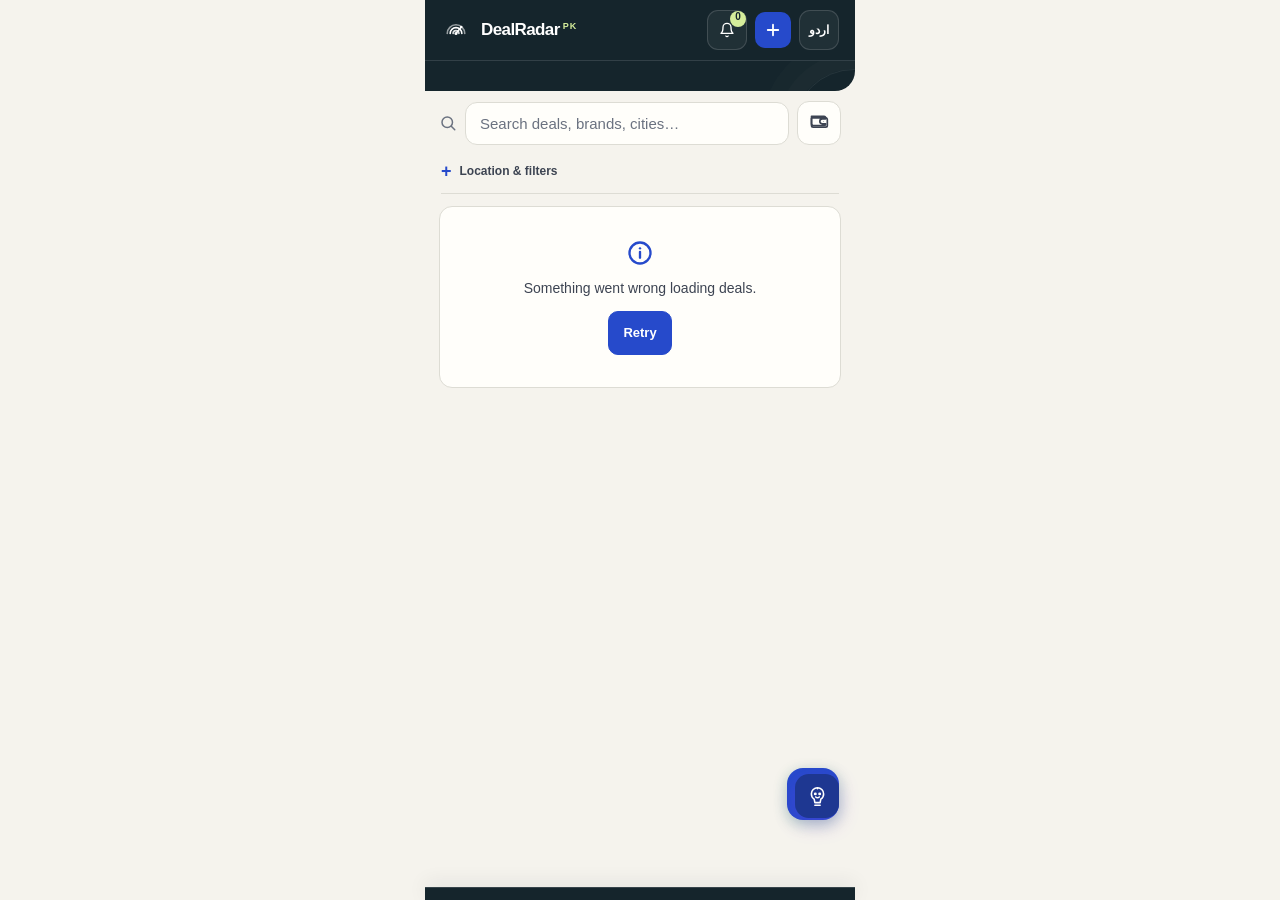
==== commit b5758735: "UI polish: cleaner cards, compact hero, image preview upload, remove founder from sheet - Deal cards" ====
--- a/docs/index.html
+++ b/docs/index.html
@@ -56,7 +56,7 @@
 <header class="topbar">
   <button id="backBtn" class="back-btn" aria-label="Go back"><svg class="ic"><use href="#ic-chev-l"/></svg></button>
   <div class="brand">
-    <span class="logo"><svg viewBox="0 0 48 48" width="22" height="22" aria-hidden="true"><g fill="none" stroke="#0E7A4E" stroke-width="2.8" stroke-linecap="round"><path d="M14 30a10 10 0 0 1 20 0"/><path d="M9 30a15 15 0 0 1 30 0" opacity=".55"/><path d="M19 30a5 5 0 0 1 10 0" opacity=".85"/></g><circle cx="24" cy="30" r="2.6" fill="#0E7A4E"/><path d="M24 30 33 19" stroke="#0E7A4E" stroke-width="2.8" stroke-linecap="round"/><circle cx="33" cy="19" r="2.2" fill="#0E7A4E"/></svg></span>
+    <span class="logo"><svg viewBox="0 0 48 48" width="28" height="28" aria-hidden="true"><g fill="none" stroke="#0E7A4E" stroke-width="2.8" stroke-linecap="round"><path d="M14 30a10 10 0 0 1 20 0"/><path d="M9 30a15 15 0 0 1 30 0" opacity=".55"/><path d="M19 30a5 5 0 0 1 10 0" opacity=".85"/></g><circle cx="24" cy="30" r="2.6" fill="#0E7A4E"/><path d="M24 30 33 19" stroke="#0E7A4E" stroke-width="2.8" stroke-linecap="round"/><circle cx="33" cy="19" r="2.2" fill="#0E7A4E"/></svg></span>
     <h1>DealRadar<span>PK</span></h1>
   </div>
   <button id="alertBell" class="bell" title="Alerts" aria-label="Alerts"><svg class="ic"><use href="#ic-bell"/></svg><span id="bellCount" class="badge">0</span></button>
--- a/docs/styles.css
+++ b/docs/styles.css
@@ -33,7 +33,7 @@
   /* typography scale + line heights */
   --font-ui:-apple-system,BlinkMacSystemFont,"Segoe UI",Roboto,"Helvetica Neue",Arial,"Noto Sans",sans-serif;
   --font-ur:"Noto Nastaliq Urdu","Jameel Noori Nastaleeq","Urdu Typesetting",serif;
-  --fs-display:32px; --fs-benefit:27px; --fs-title:16px; --fs-brand:12px; --fs-meta:12px; --fs-body:14px;
+  --fs-display:24px; --fs-benefit:27px; --fs-title:15px; --fs-brand:12.5px; --fs-meta:12px; --fs-body:14px;
   --lh-tight:1.3; --lh-snug:1.4; --lh-body:1.5; --lh-ur:1.9;
 
   /* spacing (4px grid) */
@@ -66,25 +66,25 @@
 
 /* ===== COMPACT INK MASTHEAD ===== */
 .topbar{position:sticky;top:0;z-index:35;display:flex;align-items:center;justify-content:space-between;
-  padding:8px 18px;background:var(--masthead);color:#fff;border-bottom:1px solid #ffffff20;gap:8px}
-.back-btn{flex:0 0 auto;width:44px;height:44px;border-radius:8px;
+  padding:10px 16px;background:var(--masthead);color:#fff;border-bottom:1px solid #ffffff20;gap:8px}
+.back-btn{flex:0 0 auto;width:40px;height:40px;border-radius:8px;
   background:#ffffff12;border:1px solid #ffffff30;color:#fff;cursor:pointer;
   display:none;align-items:center;justify-content:center}
 .back-btn.visible{display:flex}
-.brand{display:flex;gap:8px;align-items:center;flex:1;min-width:0}
+.brand{display:flex;gap:10px;align-items:center;flex:1;min-width:0}
 .logo{color:var(--signal)}
 .topbar .logo svg{filter:grayscale(1) brightness(3)}
-.topbar h1{margin:0;font-size:20px;font-weight:850;letter-spacing:-.8px;color:#fff}
-.topbar h1 span{color:var(--signal);font-size:10px;letter-spacing:1px;vertical-align:super;margin-inline-start:4px}
-.bell,.lang-btn{position:relative;background:#ffffff0d;border:1px solid #ffffff25;color:#fff;min-width:44px;height:44px;border-radius:12px;cursor:pointer}
-.lang-btn{font-size:13px;font-weight:700}
+.topbar h1{margin:0;font-size:17px;font-weight:850;letter-spacing:-.6px;color:#fff}
+.topbar h1 span{color:var(--signal);font-size:9px;letter-spacing:1px;vertical-align:super;margin-inline-start:3px}
+.bell,.lang-btn{position:relative;background:#ffffff0d;border:1px solid #ffffff25;color:#fff;min-width:40px;height:40px;border-radius:11px;cursor:pointer}
+.lang-btn{font-size:12px;font-weight:700}
 .badge{position:absolute;top:0;right:0;background:var(--signal);color:var(--masthead);font-size:10px;font-weight:800;min-width:16px;height:16px;border-radius:8px;padding:0 3px}
-.discovery{padding:18px 20px 22px;background:var(--masthead);color:#fff;border-radius:0 0 26px 0;position:relative;overflow:hidden}
-.discovery::after{content:"";position:absolute;width:150px;height:150px;border:1px solid #ffffff12;border-radius:50%;inset-inline-end:-75px;top:12px;box-shadow:0 0 0 20px #ffffff04,0 0 0 40px #ffffff03;pointer-events:none}
-.edition{font-size:9px;font-weight:750;letter-spacing:1.8px;color:var(--signal);display:flex;align-items:center;gap:6px}
-.edition .ic{width:15px;height:15px}
-.discovery h2{font-size:var(--fs-display);line-height:1.06;letter-spacing:-1.3px;max-width:330px;margin:12px 0 8px;font-weight:850;text-wrap:balance;position:relative;z-index:1}
-.discovery p{font-size:12px;color:#C9D3D6;line-height:1.55;margin:0;max-width:320px;position:relative;z-index:1}
+.discovery{padding:14px 16px 16px;background:var(--masthead);color:#fff;border-radius:0 0 20px 0;position:relative;overflow:hidden}
+.discovery::after{content:"";position:absolute;width:120px;height:120px;border:1px solid #ffffff12;border-radius:50%;inset-inline-end:-60px;top:8px;box-shadow:0 0 0 16px #ffffff04,0 0 0 32px #ffffff03;pointer-events:none}
+.edition{font-size:8.5px;font-weight:750;letter-spacing:1.6px;color:var(--signal);display:flex;align-items:center;gap:5px}
+.edition .ic{width:13px;height:13px}
+.discovery h2{font-size:var(--fs-display);line-height:1.1;letter-spacing:-.8px;max-width:300px;margin:8px 0 5px;font-weight:850;text-wrap:balance;position:relative;z-index:1}
+.discovery p{font-size:11.5px;color:#C9D3D6;line-height:1.5;margin:0;max-width:300px;position:relative;z-index:1}
 
 /* ===== SEARCH ===== */
 .searchbar{display:flex;align-items:center;gap:8px;padding:10px 14px 4px}
@@ -242,22 +242,23 @@
   border:1px solid var(--line);border-radius:var(--radius-pill);padding:1px 8px}
 .section-head .see-all{margin-left:auto;font-size:12px;font-weight:600;color:var(--brand);cursor:pointer}
 
-/* ===== SAVINGS TICKETS ===== */
-.deal{background:var(--card);border:1px solid var(--line);border-inline-start:3px solid var(--brand);border-radius:4px 16px 16px 4px;
-  transition:transform .15s ease;box-shadow:var(--shadow-card);display:grid;grid-template-columns:40px minmax(0,1fr) 16px;gap:12px;padding:16px 14px;cursor:pointer;position:relative}
-.deal:active{transform:scale(.99)}
-.deal.match{border-color:var(--brand-line);border-inline-start-color:var(--brand);background:var(--brand-soft)}
-.deal[data-offer="FOOD_PROMOTION"]{border-inline-start-color:var(--ot-food)}
-.deal[data-offer="WALLET_OFFER"]{border-inline-start-color:var(--ot-wallet)}
-.ticket-cover{grid-column:1/-1;margin:-16px -14px 2px;height:112px;border-radius:2px 15px 0 0;overflow:hidden;background:var(--fill)}
+/* ===== SAVINGS TICKETS (clean card style) ===== */
+.deal{background:var(--card);border:1px solid var(--line);border-radius:14px;
+  transition:transform .15s ease;box-shadow:var(--shadow-card);display:grid;grid-template-columns:36px minmax(0,1fr) 16px;gap:10px;padding:14px 12px;cursor:pointer;position:relative;overflow:hidden}
+.deal:active{transform:scale(.985)}
+.deal.match{border-color:var(--brand-line);background:var(--brand-soft)}
+.deal[data-offer="FOOD_PROMOTION"]{border-inline-start:3px solid var(--ot-food)}
+.deal[data-offer="WALLET_OFFER"]{border-inline-start:3px solid var(--ot-wallet)}
+.ticket-cover{grid-column:1/-1;margin:-14px -12px 4px;height:120px;overflow:hidden;background:var(--fill);border-radius:13px 13px 0 0}
 .ticket-cover img{width:100%;height:100%;object-fit:cover;display:block}
-.ticket-value{display:flex;align-items:baseline;gap:8px;flex-wrap:wrap;border-bottom:1px dashed var(--line2);padding:10px 0;margin:0 0 8px}
+.ticket-value{display:flex;align-items:baseline;gap:8px;flex-wrap:wrap;padding:8px 0 0;margin:0 0 6px}
 .ticket-value:empty{display:none}
 .deal-arrow{color:var(--brand);display:flex;align-items:center;align-self:center}
-.deal-arrow .ic{width:16px;height:16px}
-.deal-brand{display:flex;align-items:center;flex-wrap:wrap;gap:5px;min-width:0;margin-bottom:8px}
+.deal-arrow .ic{width:15px;height:15px}
+.deal-brand{display:flex;align-items:center;flex-wrap:wrap;gap:5px;min-width:0;margin-bottom:5px}
 .deal-brand .bn{font-size:var(--fs-brand);font-weight:750;color:var(--body);letter-spacing:.1px}
 .deal-brand .mn{font-size:var(--fs-brand);color:var(--body);font-weight:650;overflow-wrap:anywhere}
+.disc-badge{margin-inline-start:auto;flex-shrink:0}
 .deal-sub{display:flex;flex-wrap:wrap;align-items:center;gap:6px}
 .cap-txt{font-size:11px;color:var(--muted);font-weight:600}
 .card-type{font-size:11px;color:var(--body);font-weight:600;max-width:100%;overflow:hidden;text-overflow:ellipsis;white-space:nowrap;display:block}
@@ -273,8 +274,8 @@
   border-left:2px solid var(--line)}
 
 /* ===== LOGO BADGE (real logo, monogram fallback) ===== */
-.logo-badge{flex:0 0 auto;width:40px;height:40px;border-radius:11px;display:flex;align-items:center;justify-content:center;
-  font-weight:800;color:#fff;font-size:12.5px;letter-spacing:-.5px;background:var(--brand-ink);
+.logo-badge{flex:0 0 auto;width:36px;height:36px;border-radius:10px;display:flex;align-items:center;justify-content:center;
+  font-weight:800;color:#fff;font-size:11.5px;letter-spacing:-.5px;background:var(--brand-ink);
   box-shadow:var(--shadow-card);position:relative;overflow:hidden}
 .logo-badge.mono{background:var(--brand-ink)}
 .logo-img{width:100%;height:100%;object-fit:contain;padding:4px;border-radius:inherit}
@@ -289,8 +290,9 @@
 .matchflag .ic{width:11px;height:11px}
 
 /* ===== DISCOUNT (structured value only — never a fabricated label) ===== */
-.disc{display:inline-block;color:var(--brand-ink);font-weight:800;font-size:var(--fs-benefit);letter-spacing:-.3px}
-.disc.cap{color:var(--muted);font-weight:600;font-size:11px}
+.disc{display:inline-block;color:#fff;font-weight:800;font-size:12px;letter-spacing:-.2px;
+  background:var(--brand);padding:4px 10px;border-radius:8px;line-height:1.2}
+.disc.cap{color:var(--muted);font-weight:600;font-size:11px;background:none;padding:0}
 
 /* ===== PILLS (expiry truth: amber = real deadline, dashed = unknown) ===== */
 .pill{font-size:11px;color:var(--muted);background:var(--fill);border:1px solid var(--line);
@@ -355,15 +357,15 @@
 .toast.show{opacity:1;transform:translateX(-50%) translateY(0)}
 
 /* ===== SHEET ===== */
-.sheet-backdrop{position:fixed;inset:0;background:rgba(0,0,0,.4);z-index:40;backdrop-filter:blur(4px)}
+.sheet-backdrop{position:fixed;inset:0;background:rgba(0,0,0,.45);z-index:40;backdrop-filter:blur(6px)}
 .sheet{position:fixed;left:50%;bottom:0;transform:translateX(-50%);width:100%;max-width:430px;
-  background:var(--surface);border:1px solid var(--line);border-bottom:none;border-radius:24px 24px 0 0;
-  z-index:50;max-height:88vh;overflow:auto;padding:8px 18px 32px;
-  box-shadow:0 -12px 40px rgba(0,0,0,.15);animation:sheetUp .3s cubic-bezier(.32,.72,0,1);
+  background:var(--paper);border:1px solid var(--line);border-bottom:none;border-radius:20px 20px 0 0;
+  z-index:50;max-height:88vh;overflow:auto;padding:8px 16px 28px;
+  box-shadow:0 -12px 40px rgba(0,0,0,.2);animation:sheetUp .3s cubic-bezier(.32,.72,0,1);
   touch-action:pan-y}
 @keyframes sheetUp{from{transform:translateX(-50%) translateY(40px);opacity:0}to{transform:translateX(-50%) translateY(0);opacity:1}}
-.sheet .grab{width:36px;height:4px;background:var(--line2);border-radius:2px;margin:8px auto 16px}
-.sheet h3{margin:0 0 8px;font-size:17px;font-weight:800;line-height:1.35;letter-spacing:-.3px;color:var(--txt)}
+.sheet .grab{width:32px;height:4px;background:var(--line2);border-radius:2px;margin:6px auto 14px}
+.sheet h3{margin:0 0 6px;font-size:16px;font-weight:800;line-height:1.35;letter-spacing:-.3px;color:var(--txt)}
 .sheet .row{display:flex;justify-content:space-between;gap:12px;padding:10px 0;border-bottom:1px solid var(--line);font-size:13px}
 .sheet .row span:first-child{color:var(--mut);flex:0 0 36%;font-weight:500}
 .sheet .row span:last-child{text-align:right;font-weight:600;color:var(--txt)}
@@ -409,11 +411,6 @@
   background:var(--card2);color:var(--txt);font-size:14px;font-family:inherit;outline:none;transition:var(--transition)}
 .form input:focus,.form select:focus,.form textarea:focus{border-color:var(--accent2);box-shadow:0 0 0 3px rgba(37,99,235,.08)}
 .merchant-hint{min-height:16px;margin:6px 2px 0;font-size:12px;font-weight:600;color:var(--accent2)}
-.founder-zone{margin-top:18px;padding-top:16px;border-top:1.5px dashed var(--line)}
-.founder-btn{width:100%;margin-top:10px;padding:13px;border-radius:14px;border:none;font-weight:800;font-size:14px;
-  color:#fff;background:linear-gradient(135deg,#7c5cff,#b5179e);box-shadow:0 6px 18px rgba(124,92,255,.3)}
-.f-check{display:flex;align-items:center;gap:8px;font-size:13px;color:var(--mut);font-weight:600;margin:10px 0;text-transform:none;letter-spacing:0}
-.f-check input{width:auto}
 .f-row{display:flex;gap:10px}
 .f-row select,.f-row input{flex:1}
 .f-row input[type=number]{max-width:140px}
@@ -421,6 +418,13 @@
 /* Phase 3: screenshot submission */
 .ss-launch{width:100%;padding:13px;border-radius:12px;border:1.5px dashed var(--accent2);background:rgba(37,99,235,.06);color:var(--accent2);font-weight:700;font-size:14px;margin-bottom:6px}
 .ss-drop{margin:10px 0}
+.ss-preview{position:relative;border-radius:12px;overflow:hidden}
+.ss-preview img{width:100%;max-height:200px;object-fit:contain;display:block;border-radius:12px;background:var(--fill)}
+.ss-change{position:absolute;bottom:8px;inset-inline-end:8px;padding:6px 14px;border-radius:8px;border:none;
+  background:rgba(0,0,0,.65);color:#fff;font-size:12px;font-weight:700;cursor:pointer;backdrop-filter:blur(4px)}
+.ss-process{width:100%;margin-top:10px;padding:13px;border-radius:12px;border:none;font-weight:800;font-size:14px;
+  color:#fff;background:linear-gradient(135deg,var(--brand),#1E3791);box-shadow:0 4px 14px rgba(38,74,203,.25);cursor:pointer}
+.ss-process:active{transform:scale(.97)}
 .ss-img{max-width:100%;max-height:220px;border-radius:12px;display:block;margin:10px auto;border:1px solid var(--line)}
 .ss-progress{display:flex;align-items:center;gap:10px;padding:14px;font-size:13px;color:var(--mut);font-weight:600}
 .spin{width:18px;height:18px;border:2.5px solid var(--line);border-top-color:var(--accent2);border-radius:50%;animation:sp 0.8s linear infinite}
@@ -687,10 +691,10 @@
 .results-head strong{font-size:16px}.results-head span{font-size:12px;color:var(--mut)}
 .calendar-more{padding:12px;text-align:center;border:1px dashed var(--line);border-radius:12px;color:var(--mut);font-size:12px;background:var(--surface)}
 .daily-cta{width:100%;padding:12px;border:none;border-radius:12px;background:var(--accent);color:#fff;font-size:15px;font-weight:800;cursor:pointer}
-.ss-hero{padding:26px 16px;border-width:2px;background:linear-gradient(135deg,rgba(124,92,255,.08),rgba(37,99,235,.05));border-color:rgba(124,92,255,.35)}
-.ss-hero .icon{font-size:38px}
-.ss-hero p{font-size:14px;font-weight:600;margin:6px 0 0}
-.ss-sub{font-size:11.5px;font-weight:500;color:var(--mut)}
+.ss-hero{padding:22px 14px;border-width:1.5px;background:var(--card);border-color:var(--line);border-radius:14px}
+.ss-hero .icon{font-size:32px}
+.ss-hero p{font-size:13.5px;font-weight:600;margin:5px 0 0}
+.ss-sub{font-size:11px;font-weight:500;color:var(--mut)}
 .ss-or{display:flex;align-items:center;gap:10px;margin:14px 0;color:var(--mut);font-size:11px;font-weight:700}
 .ss-or::before,.ss-or::after{content:"";flex:1;height:1px;background:var(--line)}
 .ss-manual-toggle{width:100%;padding:12px;border-radius:12px;border:1.5px dashed var(--line);background:transparent;color:var(--mut);font-size:13px;font-weight:700}
@@ -740,7 +744,7 @@
 .tabbar{display:grid;grid-template-columns:repeat(4,1fr)}
 
 /* ---- Compact cover for non-featured cards ---- */
-.ticket-cover.compact{height:72px;border-radius:var(--radius-card) var(--radius-card) 0 0}
+.ticket-cover.compact{height:72px;border-radius:13px 13px 0 0}
 
 /* ---- My Cards: searchable payment setup ---- */
 .card-search-wrap{position:relative;margin-bottom:10px}
@@ -769,3 +773,10 @@
 /* ---- Sheet swipe indicator ---- */
 #sheet::before{content:"";display:block;width:36px;height:4px;border-radius:2px;
   background:var(--line);margin:8px auto 0;flex-shrink:0}
+
+/* Screenshot submit: day chips for recurring validity */
+.day-chips{display:flex;flex-wrap:wrap;gap:6px;padding:8px 0}
+.day-chip{display:flex;align-items:center;gap:4px;padding:6px 10px;border-radius:20px;border:1.5px solid var(--border);cursor:pointer;font-size:12px;font-weight:600;transition:all .15s}
+.day-chip input{display:none}
+.day-chip:has(input:checked){background:var(--accent);color:#fff;border-color:var(--accent)}
+.day-chip span{pointer-events:none}
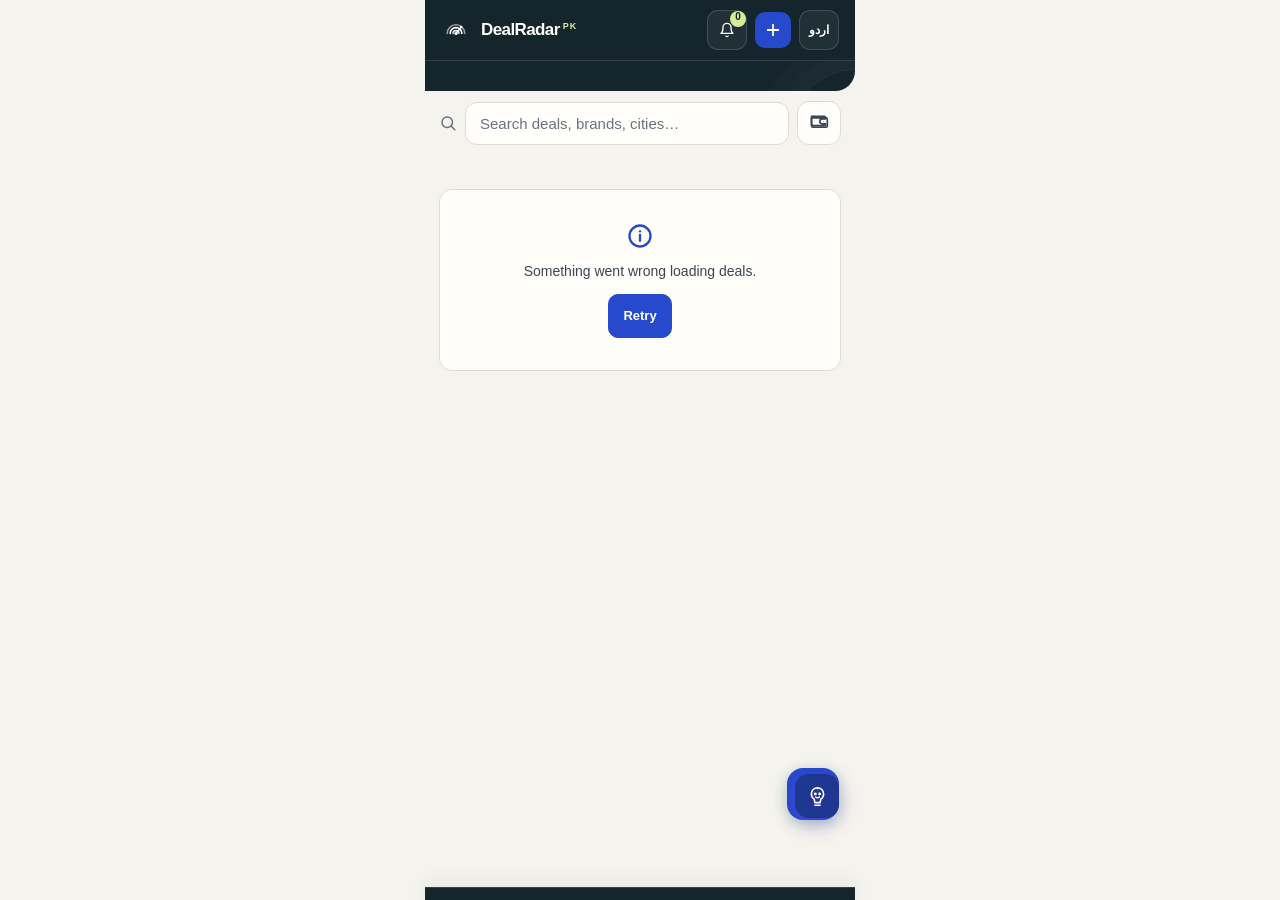
==== commit 56793ba4: "Filters redesign: always-visible category tabs + compact dropdowns (peekaboo-style) - Replaced hidde" ====
--- a/docs/index.html
+++ b/docs/index.html
@@ -72,11 +72,8 @@
 </div>
 <div id="searchSuggest" class="search-suggest hidden"></div>
 
-<details class="filter-disclosure" id="filterDisclosure">
-  <summary id="filterSummary">Location & filters</summary>
-  <div id="filterControls"></div>
-  <nav class="chips scroll" id="cityChips" aria-label="City"></nav>
-</details>
+<nav class="cat-tabs scroll" id="catTabs" aria-label="Categories"></nav>
+<div class="filter-row" id="filterRow"></div>
 
 <div id="walletPanel" class="wallet-panel hidden"></div>
 <section id="banner"></section>
--- a/docs/styles.css
+++ b/docs/styles.css
@@ -99,18 +99,27 @@
 .wallet-btn.on{border-color:var(--brand);background:var(--brand-soft)}
 .wallet-btn.on .ic{color:var(--brand-ink)}
 
-/* ===== FILTER DISCLOSURE & ACCESSIBILITY ===== */
-.filter-disclosure{margin:0 16px 2px;border-bottom:1px solid var(--line)}
-.filter-disclosure summary{min-height:44px;display:flex;align-items:center;gap:8px;cursor:pointer;font-size:12px;font-weight:700;color:var(--body);list-style:none}
-.filter-disclosure summary::before{content:"+";font-size:18px;color:var(--brand)}
-.filter-disclosure[open] summary::before{content:"−"}
-.filter-disclosure summary::-webkit-details-marker{display:none}
-.filter-disclosure[open]{padding-bottom:12px}
+/* ===== CATEGORY TABS (always visible, peekaboo-style) ===== */
+.cat-tabs{display:flex;gap:6px;overflow-x:auto;padding:10px 16px 6px;scrollbar-width:none}
+.cat-tabs::-webkit-scrollbar{display:none}
+.cat-tab{flex-shrink:0;display:flex;align-items:center;gap:5px;padding:8px 14px;border-radius:20px;
+  border:1px solid var(--line);background:var(--card);color:var(--body);font-size:12px;font-weight:700;
+  cursor:pointer;transition:var(--transition);white-space:nowrap}
+.cat-tab:active{transform:scale(.95)}
+.cat-tab.active{background:var(--masthead);color:#fff;border-color:var(--masthead)}
+.cat-ic{font-size:14px;line-height:1}
+.cat-lbl{letter-spacing:-.1px}
+
+/* ===== FILTER ROW (compact dropdowns) ===== */
+.filter-row{display:flex;gap:8px;padding:4px 16px 10px;overflow-x:auto;scrollbar-width:none}
+.filter-row::-webkit-scrollbar{display:none}
+.fr-select{flex-shrink:0;padding:8px 12px;border-radius:10px;border:1px solid var(--line);
+  background:var(--card);color:var(--body);font-size:12px;font-weight:600;font-family:inherit;
+  cursor:pointer;appearance:none;-webkit-appearance:none;
+  background-image:url("data:image/svg+xml,%3Csvg xmlns='http://www.w3.org/2000/svg' width='10' height='6'%3E%3Cpath d='M1 1l4 4 4-4' stroke='%236B7280' stroke-width='1.5' fill='none'/%3E%3C/svg%3E");
+  background-repeat:no-repeat;background-position:right 10px center;padding-right:28px}
+.fr-select:focus{outline:none;border-color:var(--brand)}
 .filter-label{display:block;font-size:11px;text-transform:uppercase;letter-spacing:.6px;font-weight:750;margin:14px 0 8px}
-.filter-disclosure .chips,.filter-disclosure .ot-filter-row{flex-wrap:wrap;overflow:visible;padding:0;gap:6px}
-.filter-disclosure .chip,.filter-disclosure .ot-pill{min-height:44px;border-radius:8px;font-size:12px;box-shadow:none}
-.filter-disclosure select{font:inherit;font-size:14px;min-height:44px;padding:8px;border:1px solid var(--line);border-radius:8px;background:var(--surface);width:100%;color:var(--ink)}
-.filter-reset{min-height:44px;background:none;color:var(--brand);border:0;font:inherit;font-size:12px;font-weight:700;float:inline-end;margin-top:-44px}
 .wallet-heading{display:flex;align-items:center;justify-content:space-between;gap:12px;margin-bottom:12px}
 .wallet-panel{position:fixed;bottom:76px;left:50%;transform:translateX(-50%);width:calc(100% - 24px);max-width:406px;z-index:39;margin:0;max-height:70vh;overflow:auto;box-shadow:var(--shadow-lg);border:2px solid var(--brand-line)}
 .wallet-panel .pay-opt{min-height:44px;font-size:13px}
